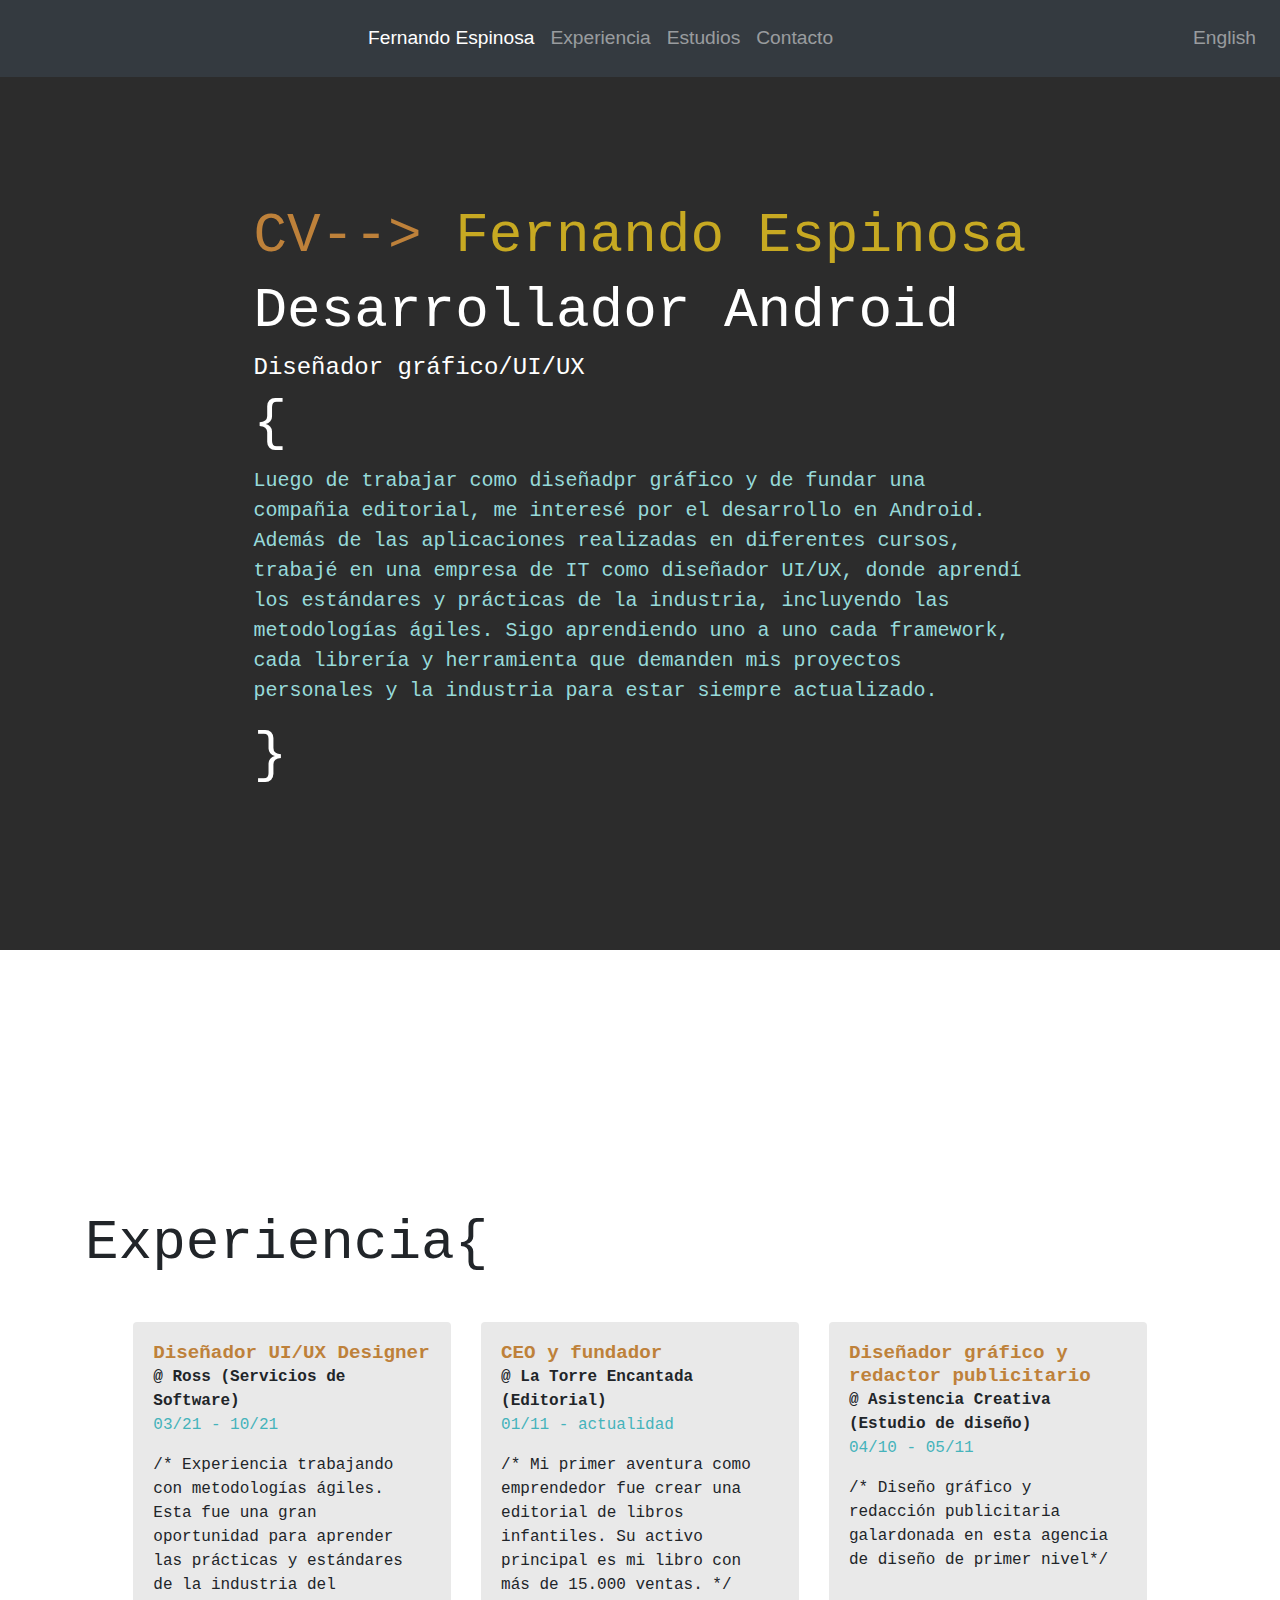
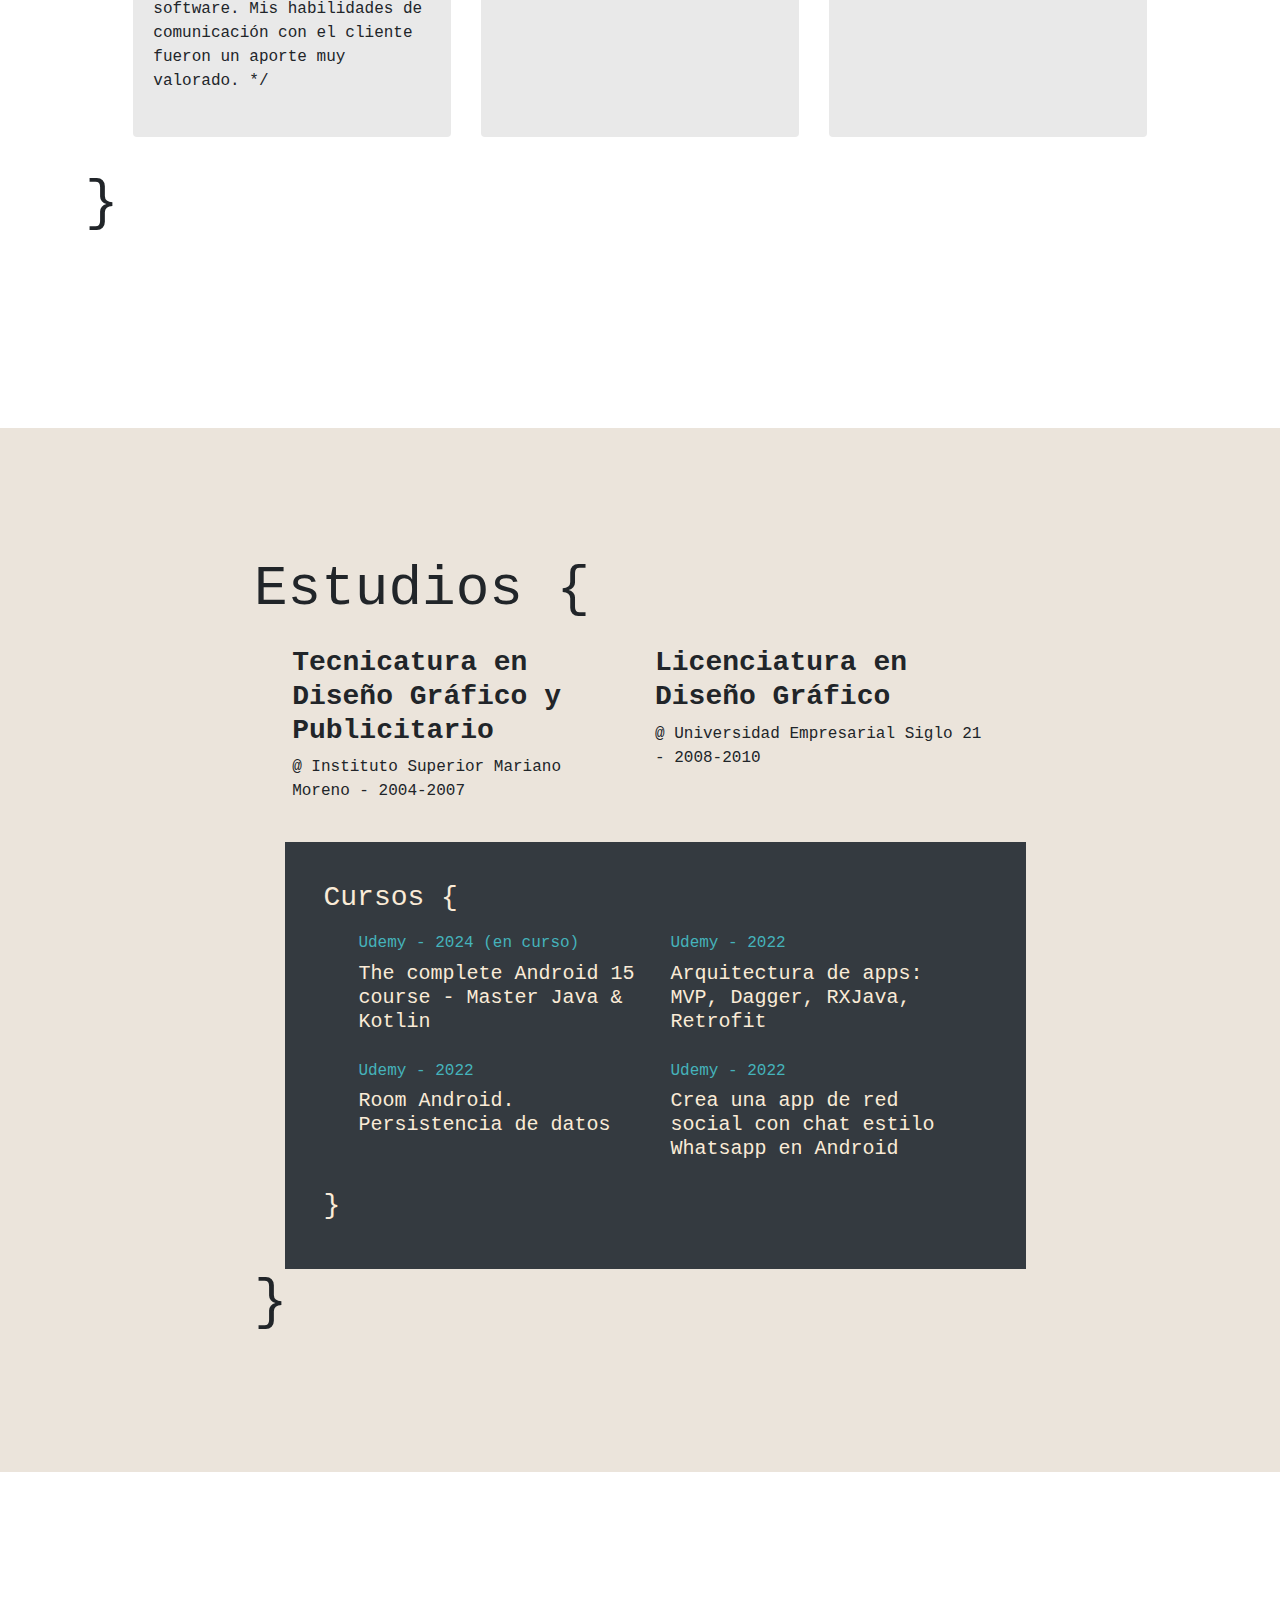
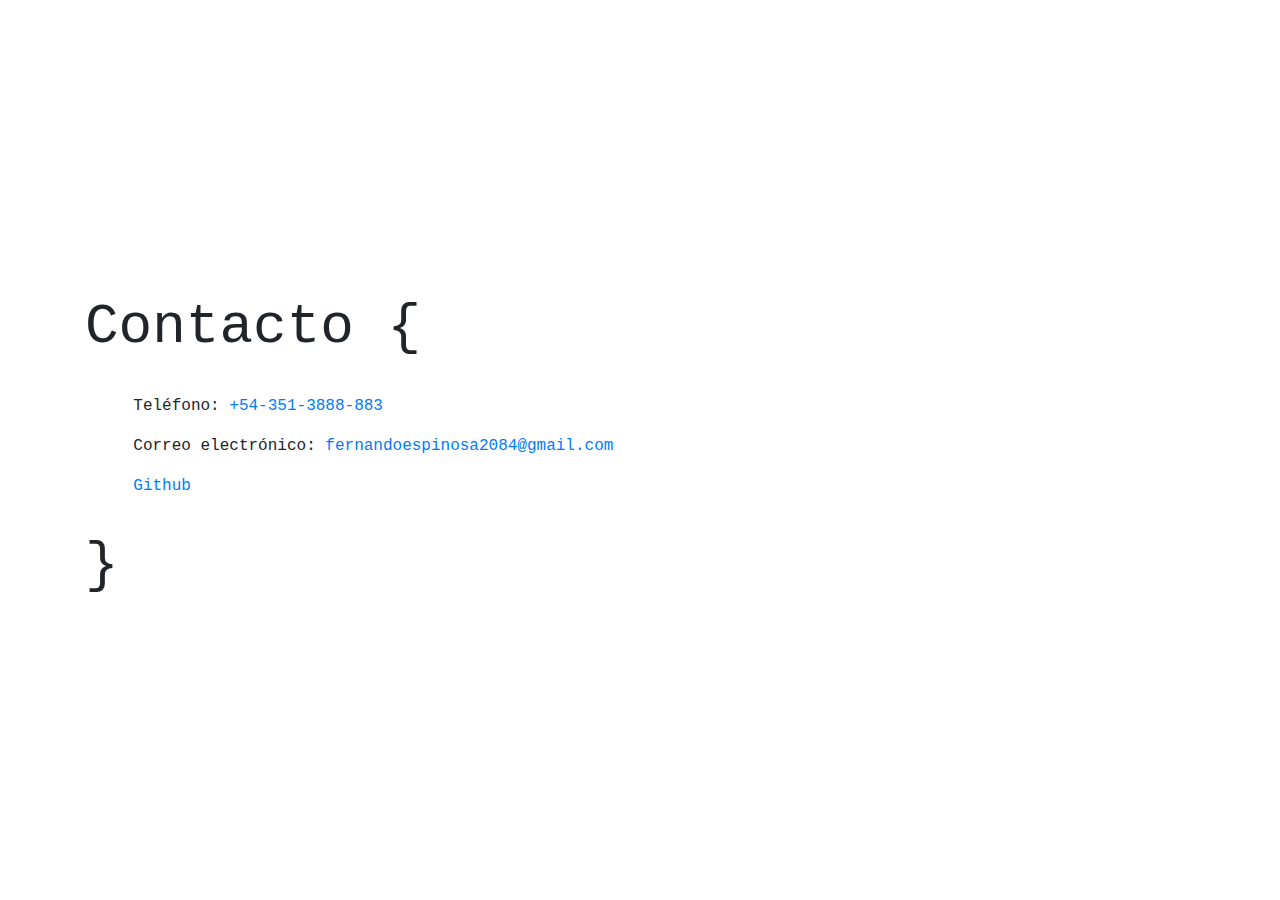
==== index.html @ 3cbf8699 "Update index.html" ====
<!DOCTYPE html>
<html>
<head>
	<title>Mi Currículum</title>
	<meta charset="utf-8">
	<meta name="viewport" content="width=device-width, initial-scale=1">
	<link rel="stylesheet" type="text/css" href="https://stackpath.bootstrapcdn.com/bootstrap/4.5.2/css/bootstrap.min.css">
	<link rel="stylesheet" type="text/css" href="style.css">
</head>
<body>
	<header>
		<nav class="navbar navbar-expand-lg navbar-dark bg-dark fixed-top">
			<button class="navbar-toggler" type="button" data-toggle="collapse" data-target="#navbarNav" aria-controls="navbarNav" aria-expanded="false" aria-label="Toggle navigation">
				<span class="navbar-toggler-icon"></span>
			</button>
			<div class="collapse navbar-collapse" id="navbarNav">
				<ul class="navbar-nav">
					<li class="nav-item active">
						<a class="nav-link" href="#home">Fernando Espinosa</a>
					</li>
					<li class="nav-item">
						<a class="nav-link" href="#experiencia">Experiencia</a>
					</li>
					<li class="nav-item">
						<a class="nav-link" href="#estudios">Estudios</a>
					</li>
					<li class="nav-item">
						<a class="nav-link" href="#contacto">Contacto</a>
					</li>
				</ul>

								<ul class="navbar-nav ml-auto">
                    <li class="nav-item">
                        <a class="nav-link" href="index-en.html">English</a>
                    </li>
                </ul>
			</div>
		</nav>
	</header>

		<section id="home" class="section">
		<div id = "home-container" >
			<div id="home-title-container">
				<h1 id="section-title-orange" class="display-4"> CV--> <span id="section-title-yellow">Fernando Espinosa</span></h1>
				<h2 id="section-title-white" class="display-4">Desarrollador Android</h2>
				<h4 id="section-title-white" class="display-5">Diseñador gráfico/UI/UX</h4>
				<h1 id="white-bracket" class="display-4">{</h1>
			</div>

			
			<p class="lead">

				Luego de trabajar como diseñadpr gráfico y de fundar una compañia editorial, me interesé por el desarrollo en
				Android. Además de las aplicaciones realizadas en diferentes cursos, trabajé en una empresa de IT como diseñador
				UI/UX, donde aprendí los estándares y prácticas de la industria, incluyendo las metodologías ágiles. 
				Sigo aprendiendo uno a uno cada framework, cada librería y herramienta que demanden mis proyectos personales y la industria para estar siempre actualizado.

			</p>
			
			<h2 id="white-bracket" class="display-4">}</h2>
		
		</div>
		
	</section>

	<section id="experiencia" class="section">
		<div id="experiencia-container" class="container">
			<h1 class="display-4">Experiencia{</h1>
			<div id="all-cards-container" class="row">

				<div class="col-md-4">
					<div class="card mb-4">
						<div class="card-body">
							<h5 class="card-title">Diseñador UI/UX Designer</h5>
							<p class="company-name">@ Ross (Servicios de Software)</p>
							<p class="date">03/21 - 10/21</p>
							<p class="card-text">   
								/* Experiencia trabajando con metodologías ágiles. Esta fue una gran oportunidad para aprender 
								las prácticas y estándares de la industria del software. Mis habilidades de comunicación con 
								el cliente fueron un aporte muy valorado. */ 
							</p>
                        </div>
					</div>
				</div>

				<div class="col-md-4">
					<div class="card mb-4">
						<div class="card-body">
							<h5 class="card-title">CEO y fundador</h5>
							<p class="company-name">@ La Torre Encantada (Editorial)</p>
							<p class="date">01/11 - actualidad</p>
							<p class="card-text">   
								/* Mi primer aventura como emprendedor fue crear una 
								editorial de libros infantiles. Su activo principal 
								es mi libro con más de 15.000 ventas. */</p>
						</div>
					</div>
				</div>

				<div class="col-md-4">
					<div class="card mb-4">
						<div class="card-body">
							<h5 class="card-title">Diseñador gráfico y redactor publicitario</h5>
							<p class="company-name">@ Asistencia Creativa (Estudio de diseño)</p>
							<p class="date">04/10 - 05/11</p>
							<p class="card-text"> 
								/* Diseño gráfico y redacción publicitaria galardonada 
								en esta agencia de diseño de primer nivel*/</p>
						</p>
						</div>
					</div>
				</div>

			</div>
			<h1 class="display-4">}</h1>
		</div>
	</section>

	<section id="estudios" class="section">
		<div id="estudios-container" class="container">
			<h2 class="display-4">Estudios {</h2>
			
			<div id="carreras-container" class="row">

				<div class="col-md-6">
					<h3 class="carrera">Tecnicatura en Diseño Gráfico y Publicitario</h3>
					<p>@ Instituto Superior Mariano Moreno - 2004-2007</p>
				</div>
			
				<div class="col-md-6">
					<h3 class="carrera">Licenciatura en Diseño Gráfico</h3>
					<p>@ Universidad Empresarial Siglo 21 - 2008-2010</p>			
				</div>

			</div>



			<div id="cursos-container">
				<h3>Cursos {</h3>
				
				<div class="row">

					<div class="col-md-6">
						<h6 class="course-date">Udemy - 2024 (en curso)</h6>
						<h5 id="course-name">The complete Android 15 course - Master Java & Kotlin</h5>
					</div>
					
					<div class="col-md-6">
						<h6 class="course-date">Udemy - 2022</h6>
						<h5 id="course-name">Arquitectura de apps: MVP, Dagger, RXJava, Retrofit</h5>
					</div>
					
					<div class="col-md-6">
						<h6 class="course-date">Udemy - 2022</h6>
						<h5 id="course-name">Room Android. Persistencia de datos</h5>
					</div>
					
					<div class="col-md-6">
						<h6 class="course-date">Udemy - 2022</h6>
						<h5> Crea una app de red social con chat estilo Whatsapp en Android</h5>
					</div>
	
				</div>
				
				<h3>}</h3>

			</div>
			
			<h2 class="display-4">}</h2>
		
		</div>
	</section>

	<section id="contacto" class="section">
		<div id="estudio-container" class="container">
			<h2 class="display-4">Contacto {</h2>
			<div class="row">
				<div class="col-md-6">
					<p>Teléfono: <a href="tel:+543513888883">+54-351-3888-883</a> </p>
					<p>Correo electrónico: <a href="fernandoespinosa2084@gmail.com">fernandoespinosa2084@gmail.com</a> </p>
					<a href="https://github.com/FerEspinosa">Github</a><br>
				</div>
			</div>
			<h2 class="display-4">}</h2>
		</div>
	</section>


	<script src="https://fonts.googleapis.com/css2?family=Source+Code+Pro:wght@900&display=swap"></script>
	<script src="https://code.jquery.com/jquery-3.5.1.slim.min.js"></script>
	<script src="https://cdn.jsdelivr.net/npm/popper.js@1.16.0/dist/umd/popper.min.js"></script>
	<script src="https://stackpath.bootstrapcdn.com/bootstrap/4.5.2/js/bootstrap.min.js"></script>
	<script src="script.js"></script>

</body>
</html>
---- style.css ----
.section {
	position: relative;
	height: fit-content;
	min-height: 100vh;
	margin-top: 10%;
	display: flex;
	align-items: center;
	justify-content: center;
	flex-direction: column;
	overflow: hidden;
	font-family: 'Source Code Pro', monospace;
  }

#home-title-container {
	display: flex;
	flex-direction: column;
}


#section-title-orange{
	color: #be813a;
}

#section-title-yellow {
	color: #c7a922;
}

#section-title-white {
	color: #fff;
	
}

.white-bracket {
	color: #ffffff;
}

#white-bracket {
	color: #ffffff;
}

.black-brackets {
	color: #343a40;
}
  
#home {
	background:  rgb(44, 44, 44);
	margin-top: 50px;
	height: 90vp;
    padding-left: 5px;
    padding-right: 5px;
    padding-top: 20px;
    padding-bottom: 20px;
}

#home-container {
	padding-left: 5%;
	padding-right: 5%;
	max-width: 900px;
	color: #97dada;
	font-family: 'Source Code Pro', monospace;
}

.company-name {
margin: 0px;
font-weight: bold;
}

#estudios {
	background:  rgb(235, 228, 219);
	margin-top: 50px;
	height: 90vp;
}

#estudios-container {
	padding-left: 5%;
	padding-right: 5%;
	margin-top: 10%;
	margin-bottom: 10%;
	max-width: 900px;
	font-family: 'Source Code Pro', monospace;
}

#experiencia-container {
	height:fit-content;
}
  
.navbar {
	background-color: #343a40;
}
  
.navbar-brand {
	font-size: 1.5rem;
}
  
.navbar-nav {
	margin-left: auto;
	align-items: center;
	align-content: center;
}
  
.nav-link {
	font-size: 1.2rem;
	padding: 1rem;
}
 
#all-cards-container {
	min-height: fit-content;
	margin-top: 4%;	 
}

#cursos-container{
	background-color: #343a40;
	margin-right: 0px;
	margin-left: 4%;
	padding: 5%;
	color:antiquewhite;
}

#course-name {
	margin-bottom: 10%;
}

.course-date {
	color:#45b3bb;
}

.carrera {
	font-weight: 800;
}

.row{
	margin: 3%;
}

.card {
	background-color: #e9e9e9;
	border-style: none;
	min-height:100%;
}

.card-body{
	min-height: 350px;
}

  
.card-title {
	font-size: 1.2rem;
	font-family: 'Source Code Pro', monospace;
	color: #be813a;
	font-weight:900;
	margin-bottom: 0px;
}

.date {
	color: #45b3bb;
	margin-top: 0px;
}
  
@media (max-width: 767px) {
	.navbar-nav {
	  margin: 0;
	}
	.nav-link {
	  padding: 0.5rem;
	}
	.card-title {
	  font-size: 1rem;
	}

	.card-body{
		min-height: 0px;
	}

    .display-4{
        font-size:35px;
    }
    .display-5{
        font-size:large;
    }
}
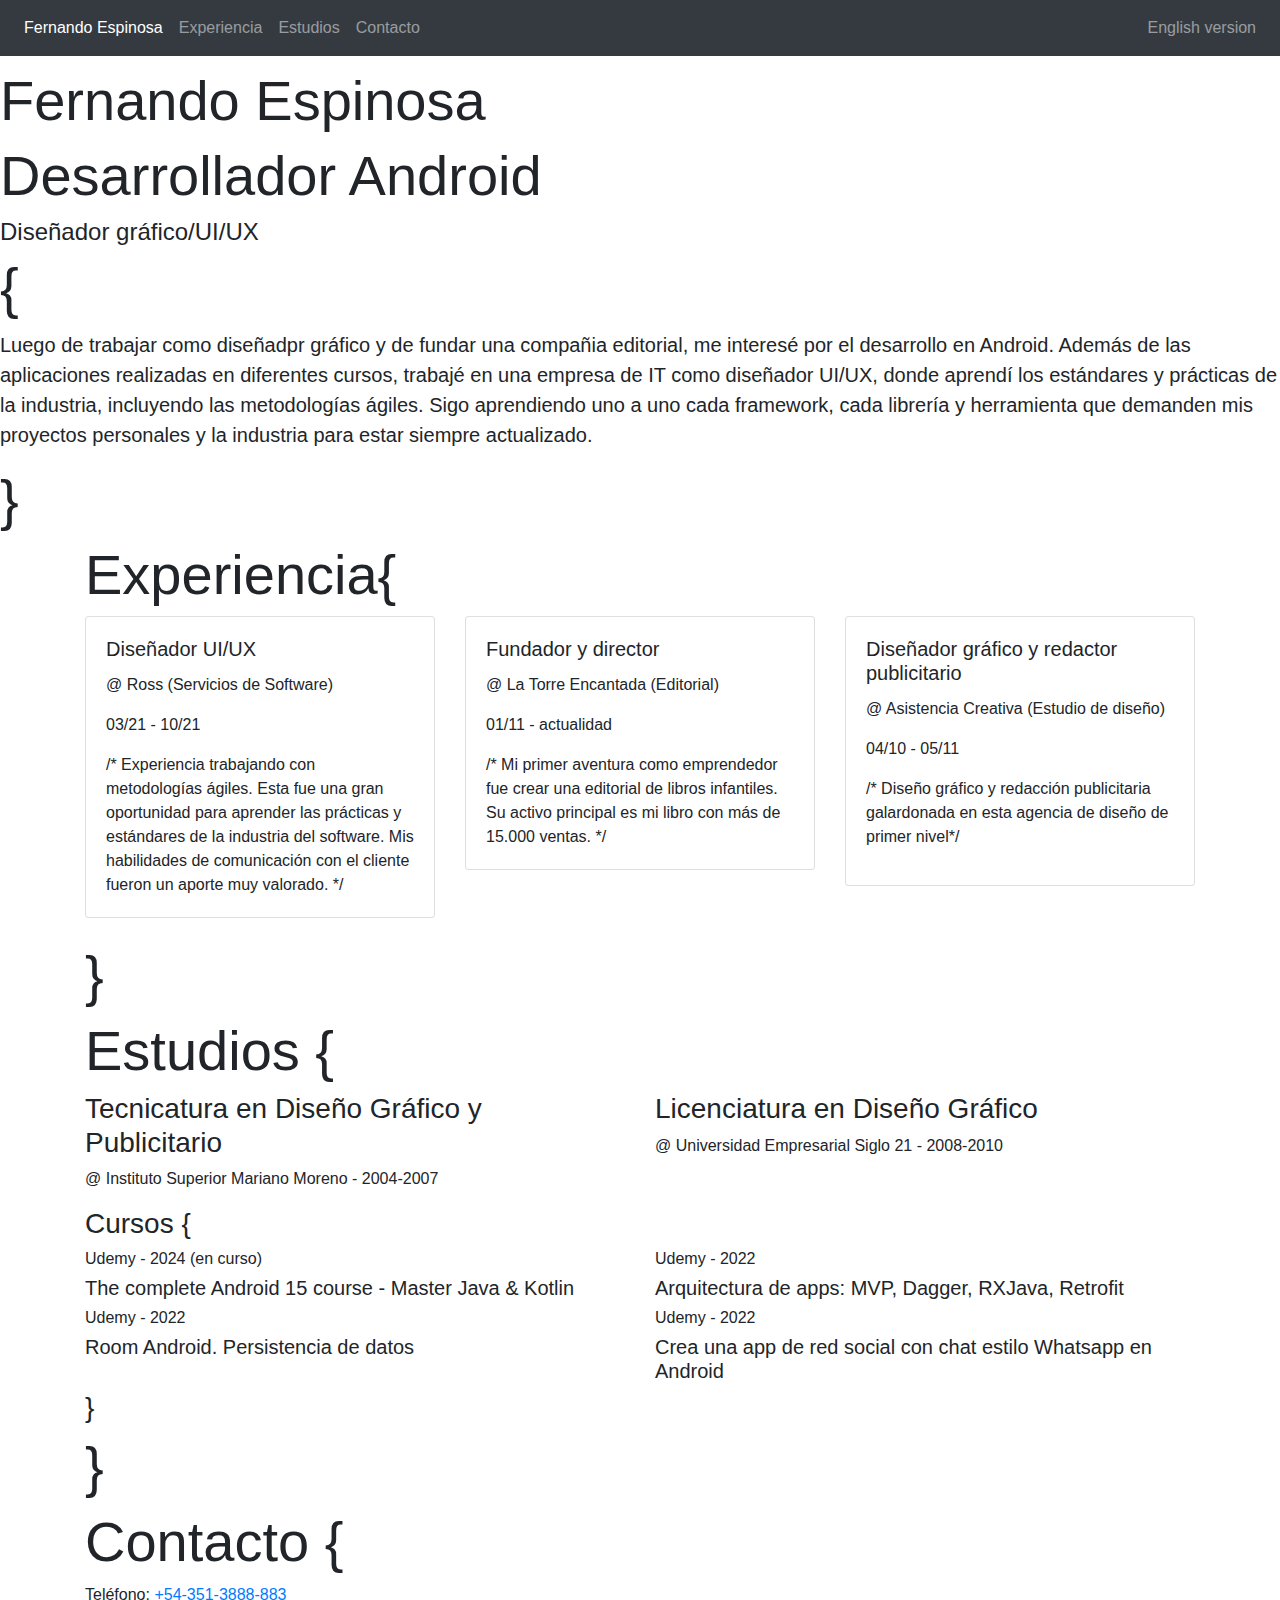
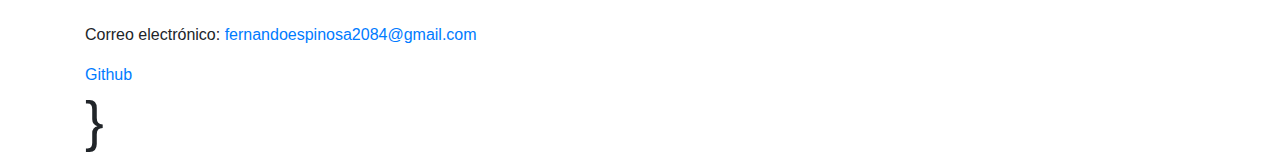
==== commit 95b58ca1: "Update index.html" ====
--- a/index.html
+++ b/index.html
@@ -5,7 +5,7 @@
 	<meta charset="utf-8">
 	<meta name="viewport" content="width=device-width, initial-scale=1">
 	<link rel="stylesheet" type="text/css" href="https://stackpath.bootstrapcdn.com/bootstrap/4.5.2/css/bootstrap.min.css">
-	<link rel="stylesheet" type="text/css" href="style.css">
+	<link rel="stylesheet" type="text/css" href="estilos.css">
 </head>
 <body>
 	<header>
@@ -29,19 +29,20 @@
 					</li>
 				</ul>
 
-								<ul class="navbar-nav ml-auto">
+				<ul class="navbar-nav ml-auto">
                     <li class="nav-item">
-                        <a class="nav-link" href="index-en.html">English</a>
+                        <a class="nav-link" href="index-en.html">English version</a>
                     </li>
                 </ul>
+				
 			</div>
 		</nav>
 	</header>
 
-		<section id="home" class="section">
+	<section id="home" class="section">
 		<div id = "home-container" >
 			<div id="home-title-container">
-				<h1 id="section-title-orange" class="display-4"> CV--> <span id="section-title-yellow">Fernando Espinosa</span></h1>
+				<h1 id="section-title-orange" class="display-4"> CV--> <br><span id="section-title-yellow">Fernando Espinosa</span></h1>
 				<h2 id="section-title-white" class="display-4">Desarrollador Android</h2>
 				<h4 id="section-title-white" class="display-5">Diseñador gráfico/UI/UX</h4>
 				<h1 id="white-bracket" class="display-4">{</h1>
@@ -71,7 +72,7 @@
 				<div class="col-md-4">
 					<div class="card mb-4">
 						<div class="card-body">
-							<h5 class="card-title">Diseñador UI/UX Designer</h5>
+							<h5 class="card-title">Diseñador UI/UX</h5>
 							<p class="company-name">@ Ross (Servicios de Software)</p>
 							<p class="date">03/21 - 10/21</p>
 							<p class="card-text">   
@@ -86,7 +87,7 @@
 				<div class="col-md-4">
 					<div class="card mb-4">
 						<div class="card-body">
-							<h5 class="card-title">CEO y fundador</h5>
+							<h5 class="card-title">Fundador y director</h5>
 							<p class="company-name">@ La Torre Encantada (Editorial)</p>
 							<p class="date">01/11 - actualidad</p>
 							<p class="card-text">   
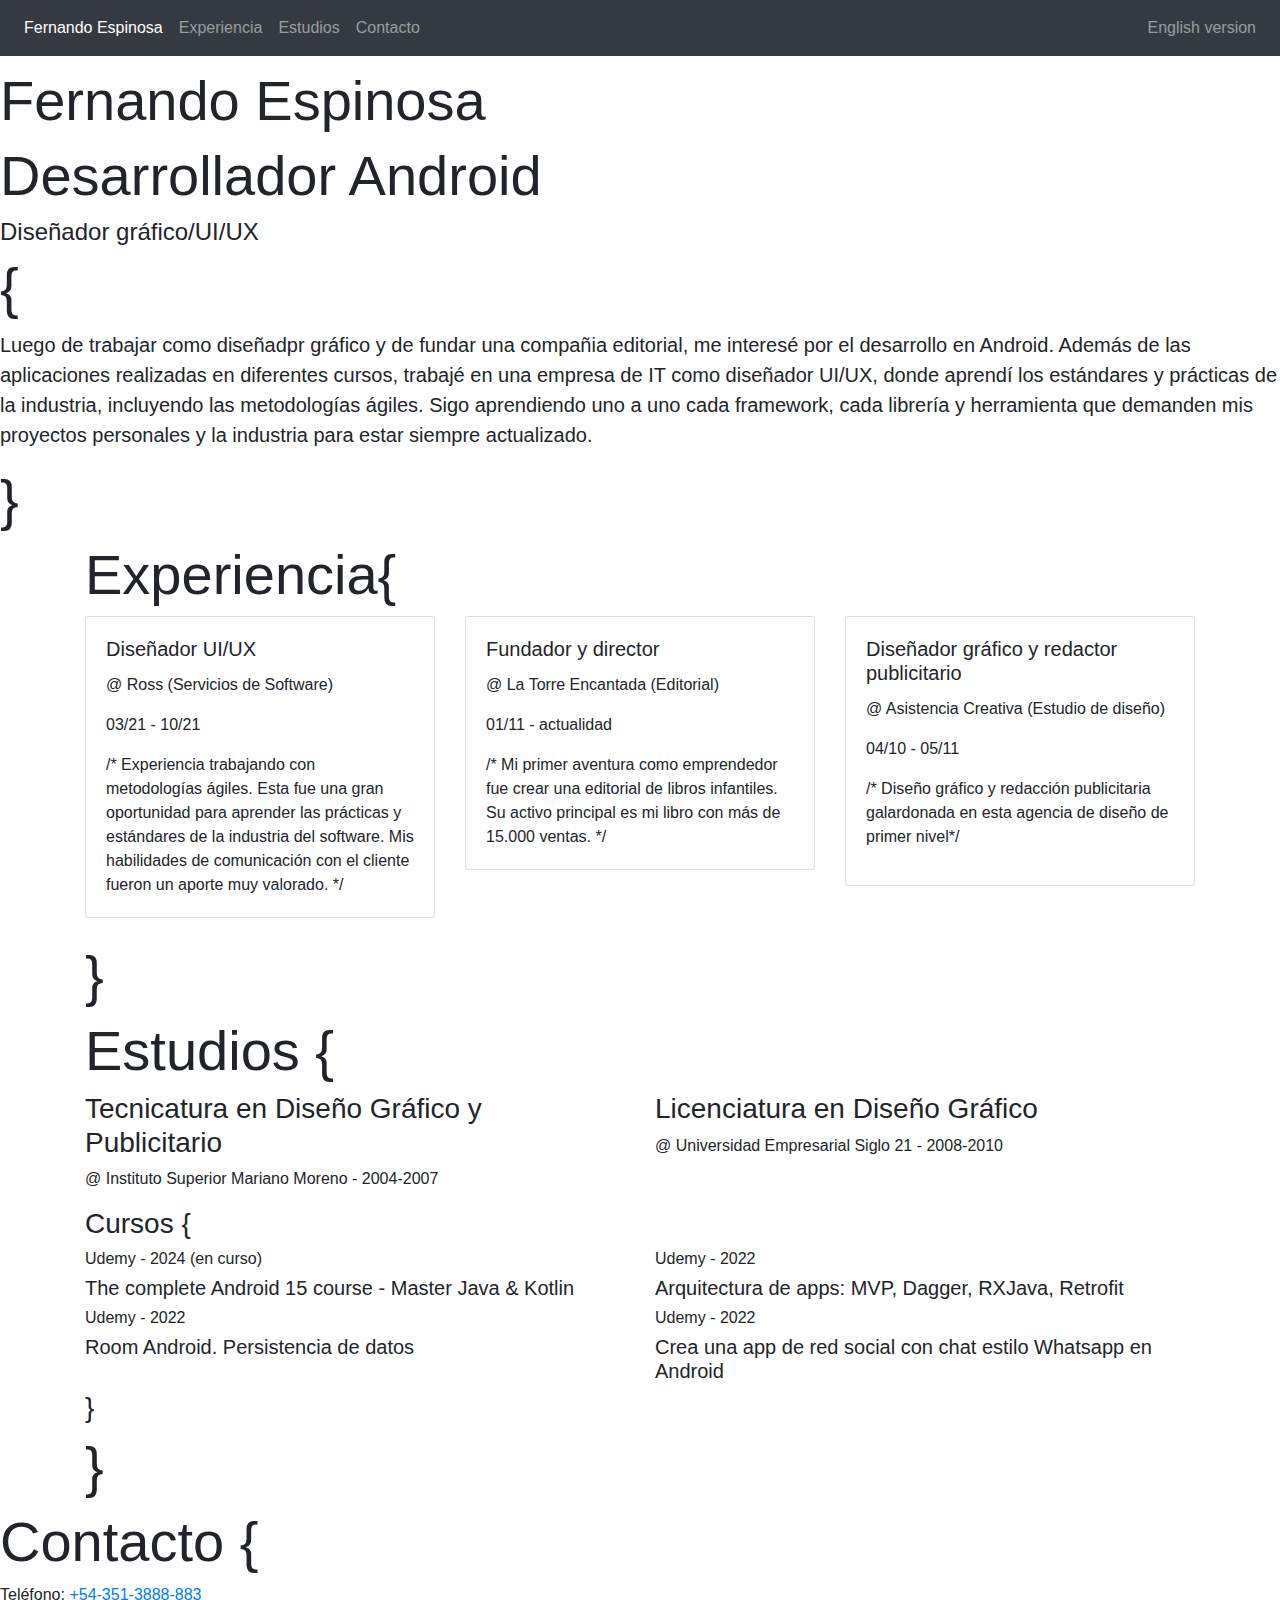
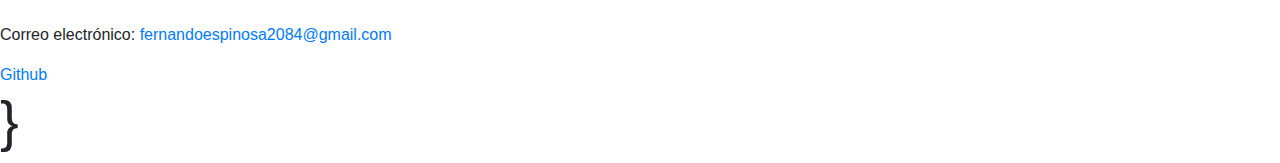
==== commit 5046d70c: "Update index.html" ====
--- a/index.html
+++ b/index.html
@@ -174,7 +174,7 @@
 	</section>
 
 	<section id="contacto" class="section">
-		<div id="estudio-container" class="container">
+		<div id="contacto-container">
 			<h2 class="display-4">Contacto {</h2>
 			<div class="row">
 				<div class="col-md-6">
@@ -188,7 +188,7 @@
 	</section>
 
 
-	<script src="https://fonts.googleapis.com/css2?family=Source+Code+Pro:wght@900&display=swap"></script>
+	<link src="https://fonts.googleapis.com/css2?family=Source+Code+Pro:wght@900&display=swap"></link>
 	<script src="https://code.jquery.com/jquery-3.5.1.slim.min.js"></script>
 	<script src="https://cdn.jsdelivr.net/npm/popper.js@1.16.0/dist/umd/popper.min.js"></script>
 	<script src="https://stackpath.bootstrapcdn.com/bootstrap/4.5.2/js/bootstrap.min.js"></script>
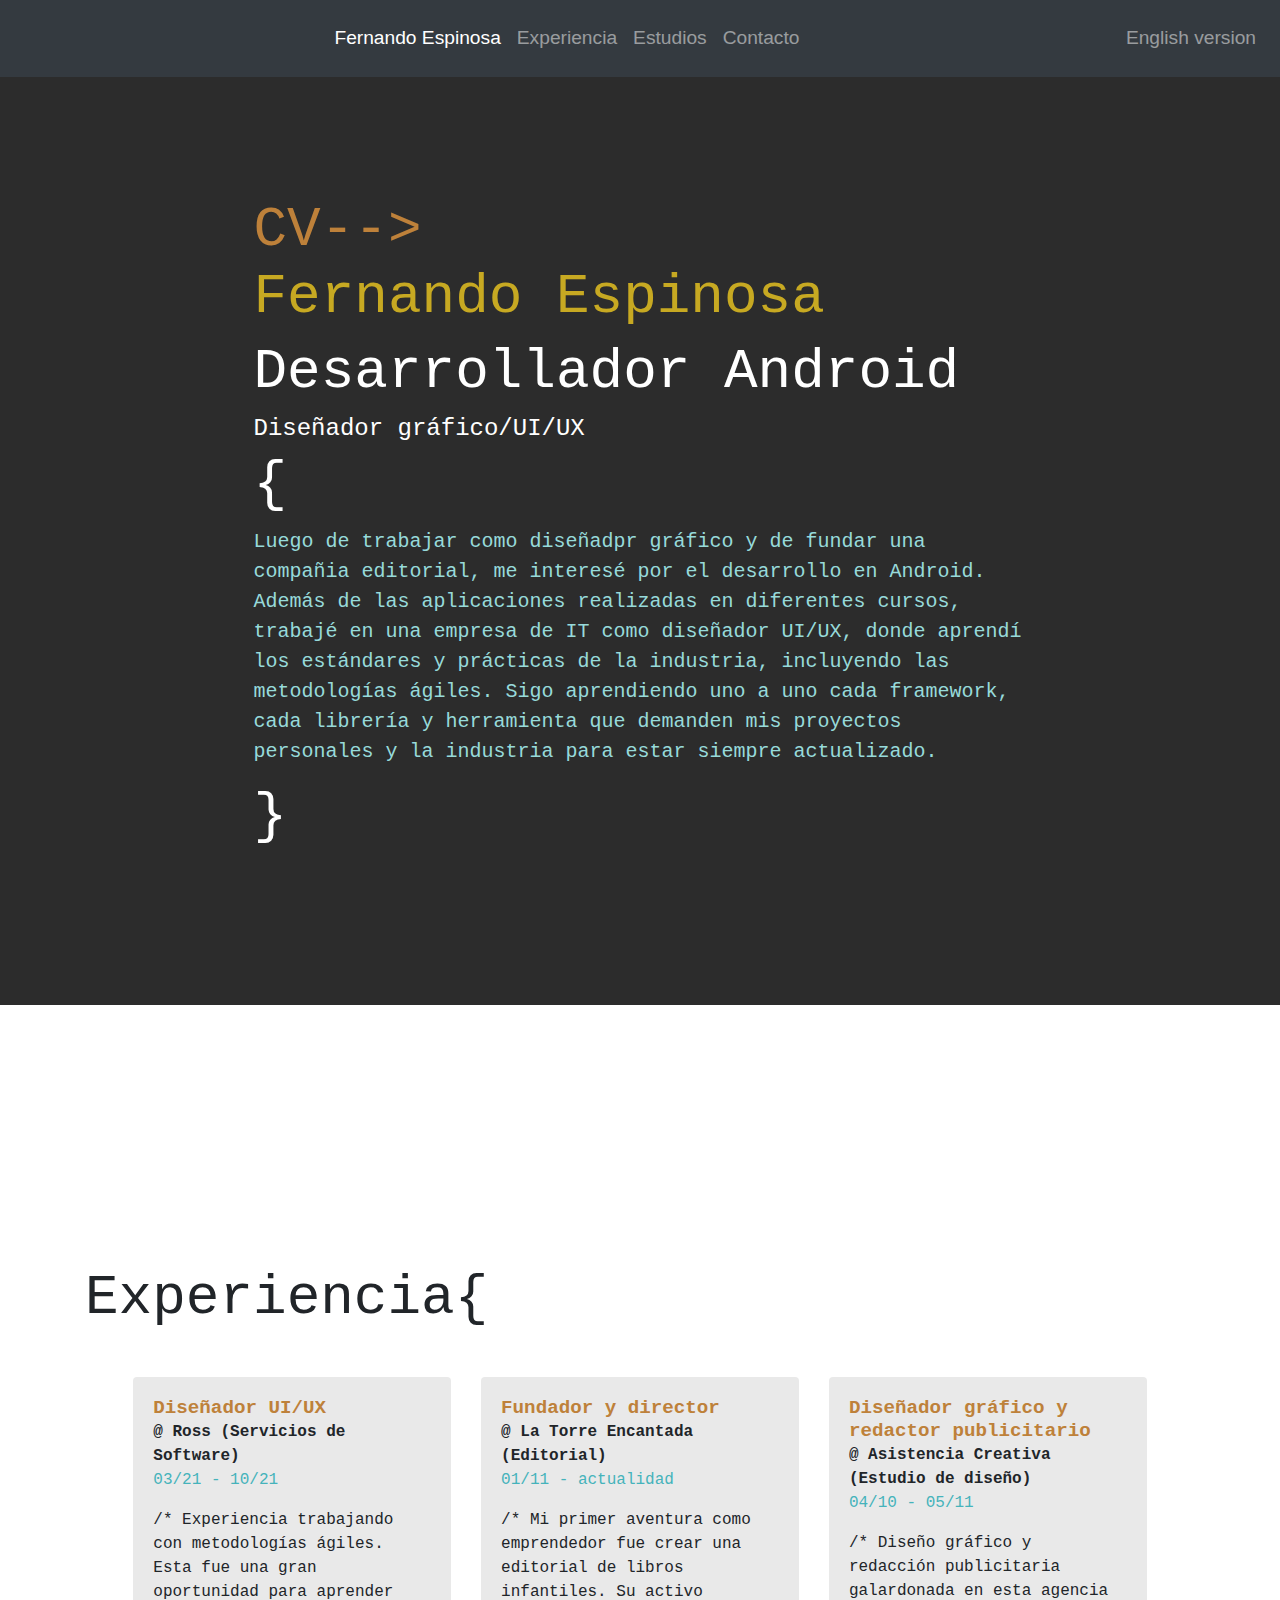
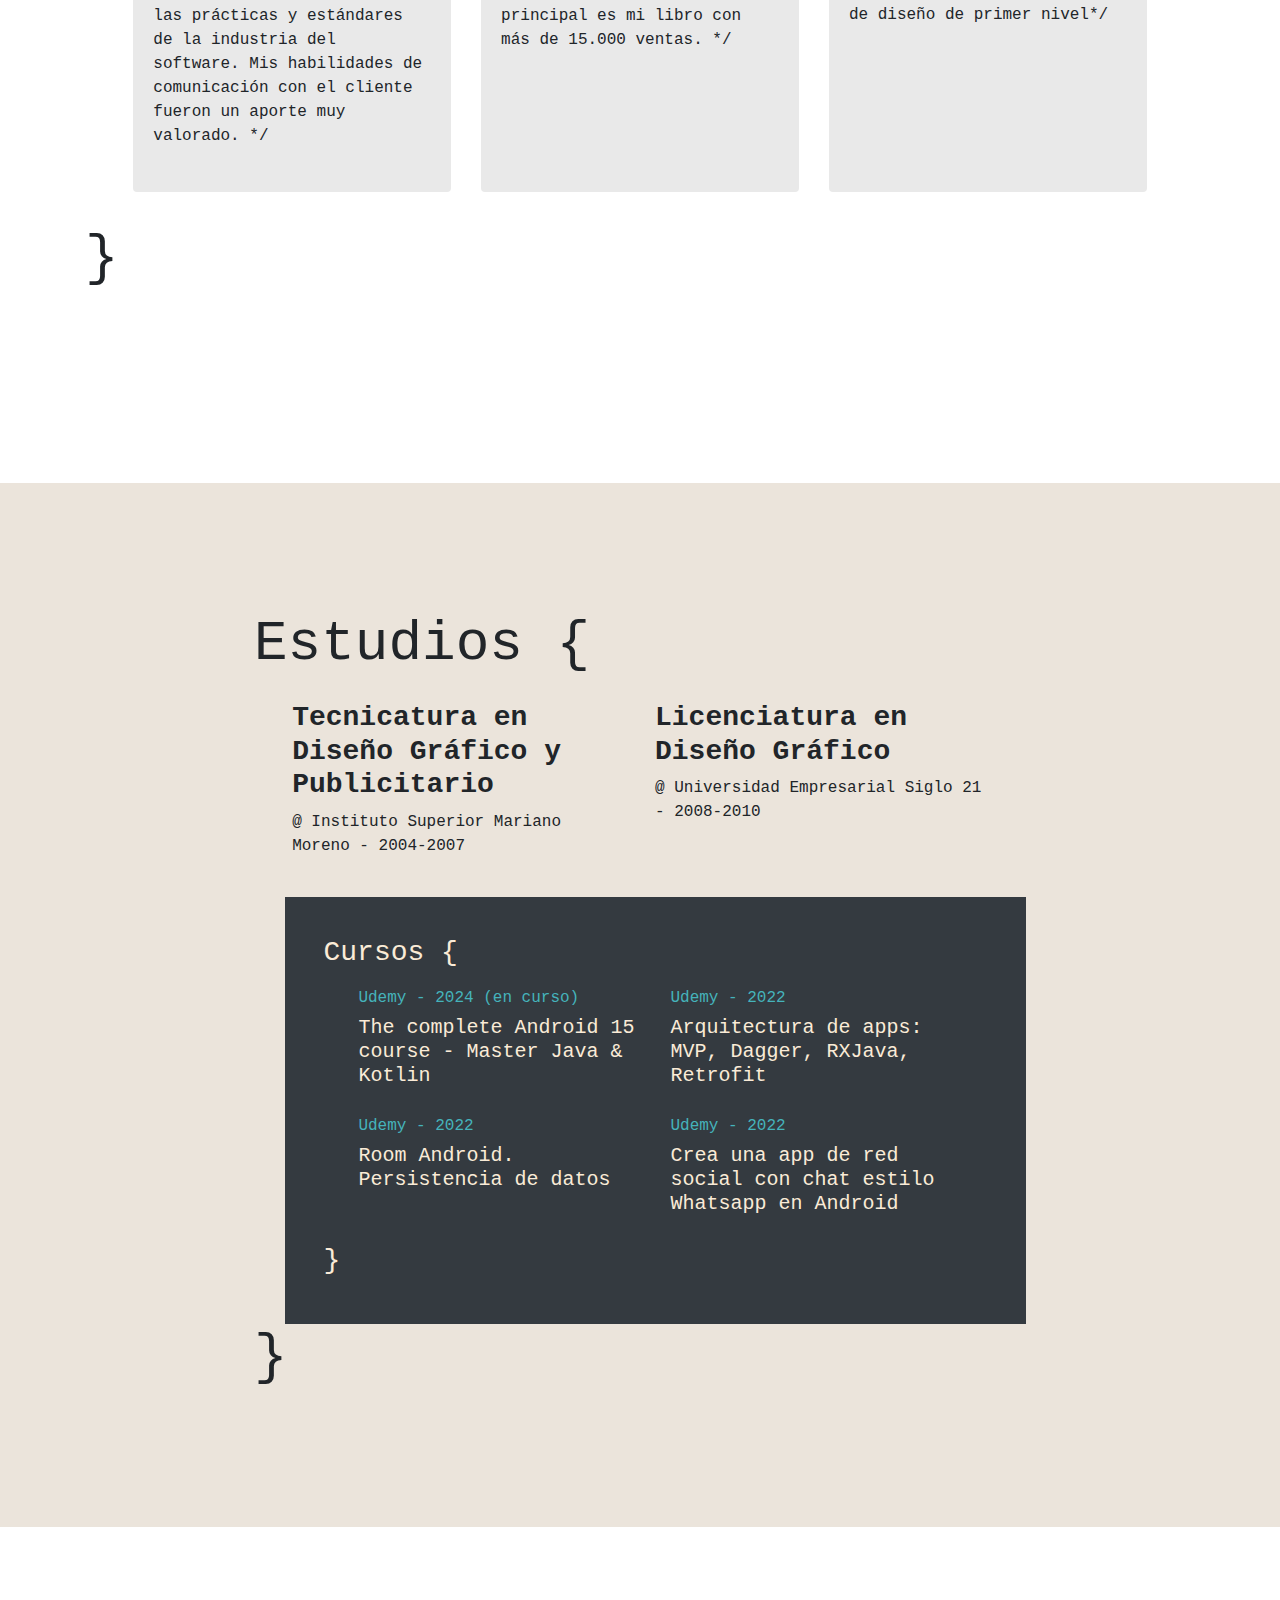
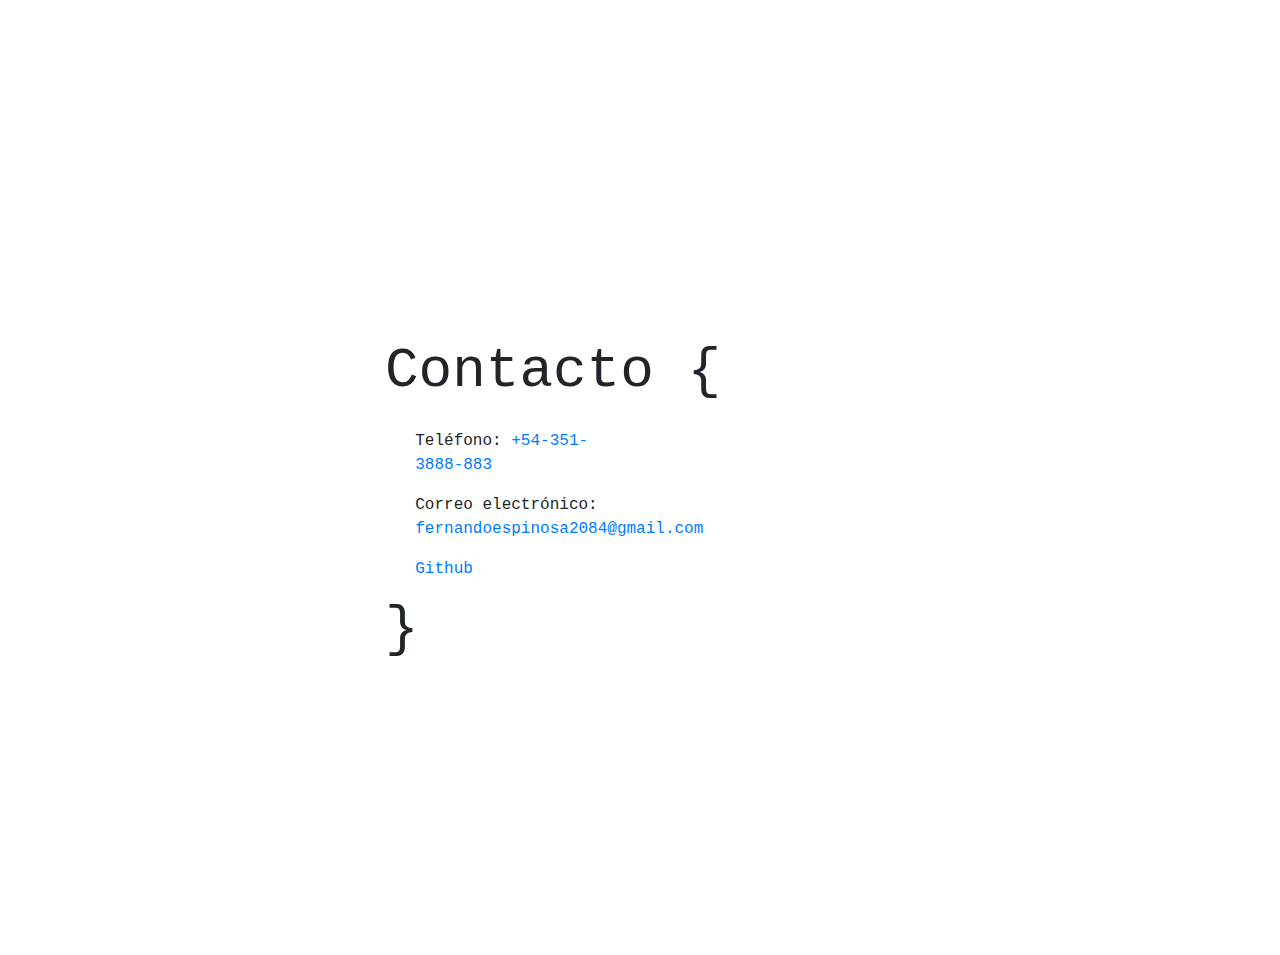
==== commit d6f219b4: "Update index.html" ====
--- a/index.html
+++ b/index.html
@@ -5,7 +5,7 @@
 	<meta charset="utf-8">
 	<meta name="viewport" content="width=device-width, initial-scale=1">
 	<link rel="stylesheet" type="text/css" href="https://stackpath.bootstrapcdn.com/bootstrap/4.5.2/css/bootstrap.min.css">
-	<link rel="stylesheet" type="text/css" href="estilos.css">
+	<link rel="stylesheet" type="text/css" href="style.css">
 </head>
 <body>
 	<header>
--- a/style.css
+++ b/style.css
@@ -0,0 +1,193 @@
+.section {
+	position: relative;
+	height: fit-content;
+	min-height: 100vh;
+	margin-top: 10%;
+	display: flex;
+	align-items: center;
+	justify-content: center;
+	flex-direction: column;
+	overflow: hidden;
+	font-family: 'Source Code Pro', monospace;
+  }
+
+#home-title-container {
+	display: flex;
+	flex-direction: column;
+}
+
+
+#section-title-orange{
+	color: #be813a;
+}
+
+#section-title-yellow {
+	color: #c7a922;
+}
+
+#section-title-white {
+	color: #fff;
+	
+}
+
+.white-bracket {
+	color: #ffffff;
+}
+
+#white-bracket {
+	color: #ffffff;
+}
+
+.black-brackets {
+	color: #343a40;
+}
+  
+#home {
+	background:  rgb(44, 44, 44);
+	margin-top: 50px;
+	height: 90vp;
+    padding-left: 5px;
+    padding-right: 5px;
+    padding-top: 20px;
+    padding-bottom: 20px;
+}
+
+#home-container {
+	padding-left: 5%;
+	padding-right: 5%;
+    margin-top: 10%;
+	margin-bottom: 10%;
+	max-width: 900px;
+	color: #97dada;
+	font-family: 'Source Code Pro', monospace;
+}
+
+#contacto-container {
+	padding-left: 5%;
+	padding-right: 5%;
+    display: flex;
+	flex-direction: column;
+    margin-top: 10%;
+	margin-bottom: 10%;
+	max-width: 900px;
+	font-family: 'Source Code Pro', monospace;
+}
+
+.company-name {
+margin: 0px;
+font-weight: bold;
+}
+
+#estudios {
+	background:  rgb(235, 228, 219);
+	margin-top: 50px;
+	height: 90vp;
+}
+
+#estudios-container {
+	padding-left: 5%;
+	padding-right: 5%;
+	margin-top: 10%;
+	margin-bottom: 10%;
+	max-width: 900px;
+	font-family: 'Source Code Pro', monospace;
+}
+
+#experiencia-container {
+	height:fit-content;
+}
+  
+.navbar {
+	background-color: #343a40;
+}
+  
+.navbar-brand {
+	font-size: 1.5rem;
+}
+  
+.navbar-nav {
+	margin-left: auto;
+	align-items: center;
+	align-content: center;
+}
+  
+.nav-link {
+	font-size: 1.2rem;
+	padding: 1rem;
+}
+ 
+#all-cards-container {
+	min-height: fit-content;
+	margin-top: 4%;	 
+}
+
+#cursos-container{
+	background-color: #343a40;
+	margin-right: 0px;
+	margin-left: 4%;
+	padding: 5%;
+	color:antiquewhite;
+}
+
+#course-name {
+	margin-bottom: 10%;
+}
+
+.course-date {
+	color:#45b3bb;
+}
+
+.carrera {
+	font-weight: 800;
+}
+
+.row{
+	margin: 3%;
+}
+
+.card {
+	background-color: #e9e9e9;
+	border-style: none;
+	min-height:100%;
+}
+
+.card-body{
+	min-height: 350px;
+}
+
+  
+.card-title {
+	font-size: 1.2rem;
+	font-family: 'Source Code Pro', monospace;
+	color: #be813a;
+	font-weight:900;
+	margin-bottom: 0px;
+}
+
+.date {
+	color: #45b3bb;
+	margin-top: 0px;
+}
+  
+@media (max-width: 767px) {
+	.navbar-nav {
+	  margin: 0;
+	}
+	.nav-link {
+	  padding: 0.5rem;
+	}
+	.card-title {
+	  font-size: 1rem;
+	}
+
+	.card-body{
+		min-height: 0px;
+	}
+
+    .display-4{
+        font-size:35px;
+    }
+    .display-5{
+        font-size:large;
+    }
+}
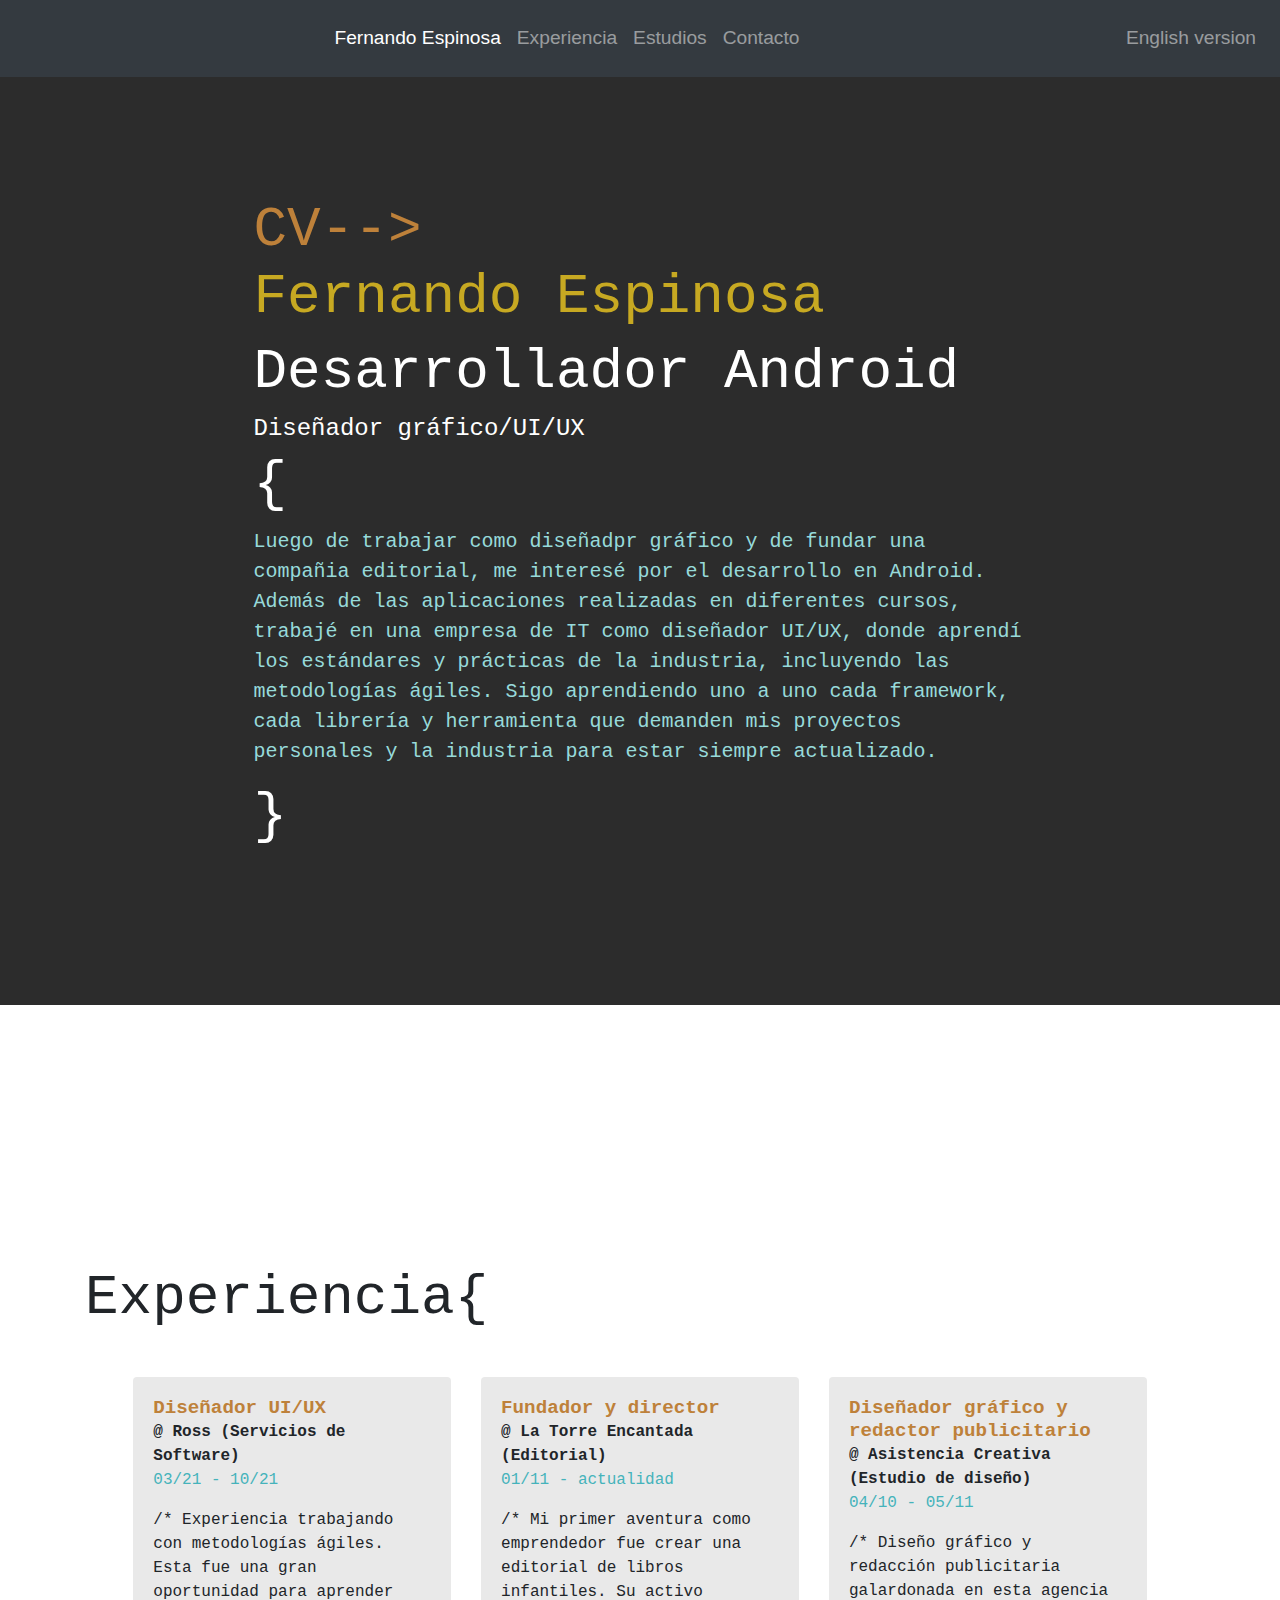
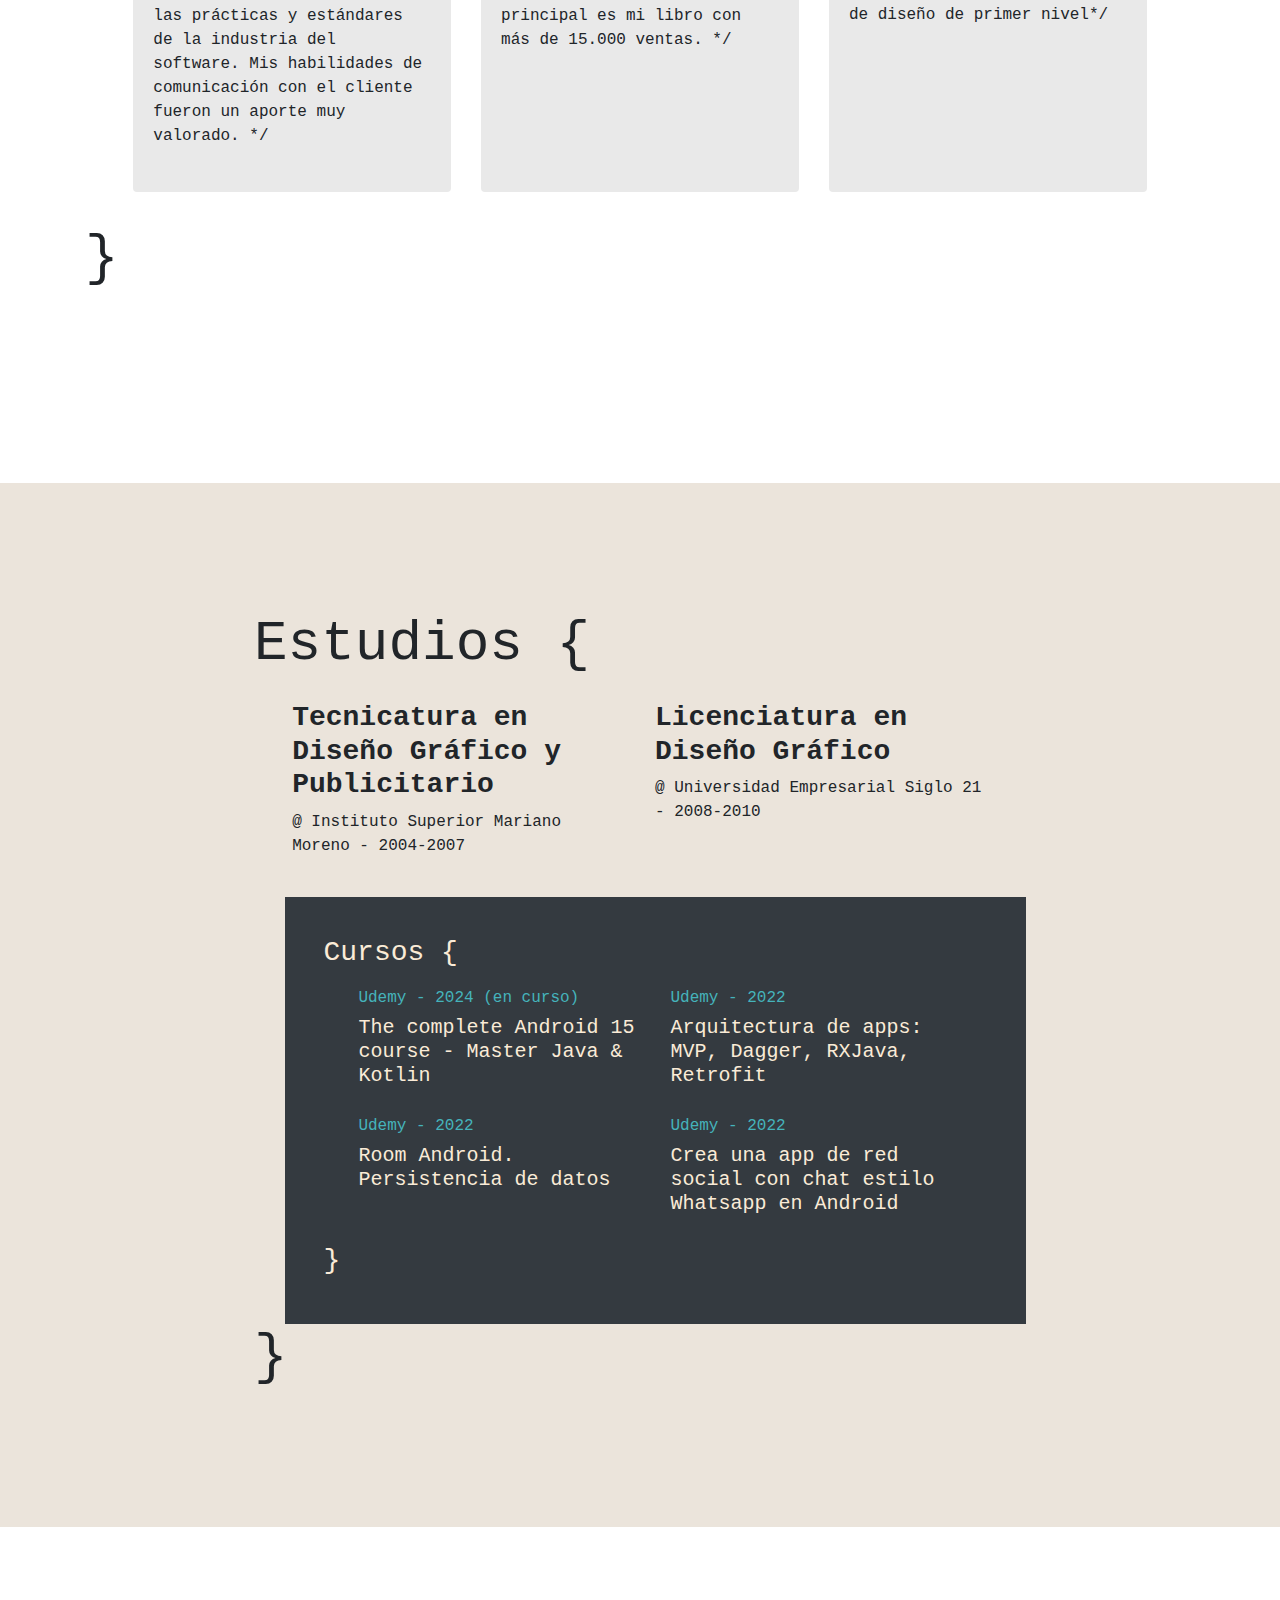
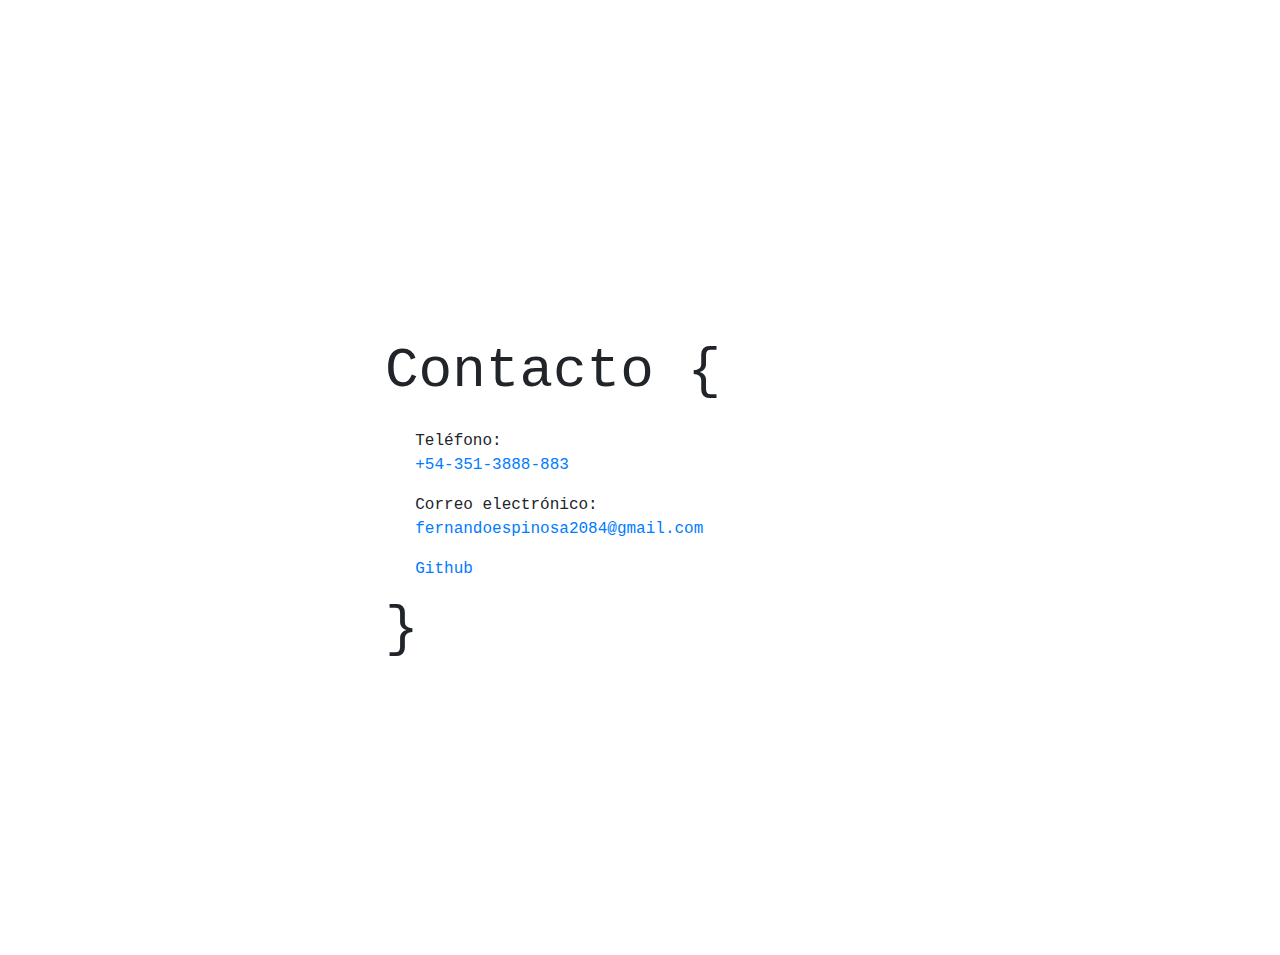
==== commit 90b35608: "Update index.html" ====
--- a/index.html
+++ b/index.html
@@ -178,7 +178,7 @@
 			<h2 class="display-4">Contacto {</h2>
 			<div class="row">
 				<div class="col-md-6">
-					<p>Teléfono: <a href="tel:+543513888883">+54-351-3888-883</a> </p>
+					<p>Teléfono: <br><a href="tel:+543513888883">+54-351-3888-883</a> </p>
 					<p>Correo electrónico: <a href="fernandoespinosa2084@gmail.com">fernandoespinosa2084@gmail.com</a> </p>
 					<a href="https://github.com/FerEspinosa">Github</a><br>
 				</div>
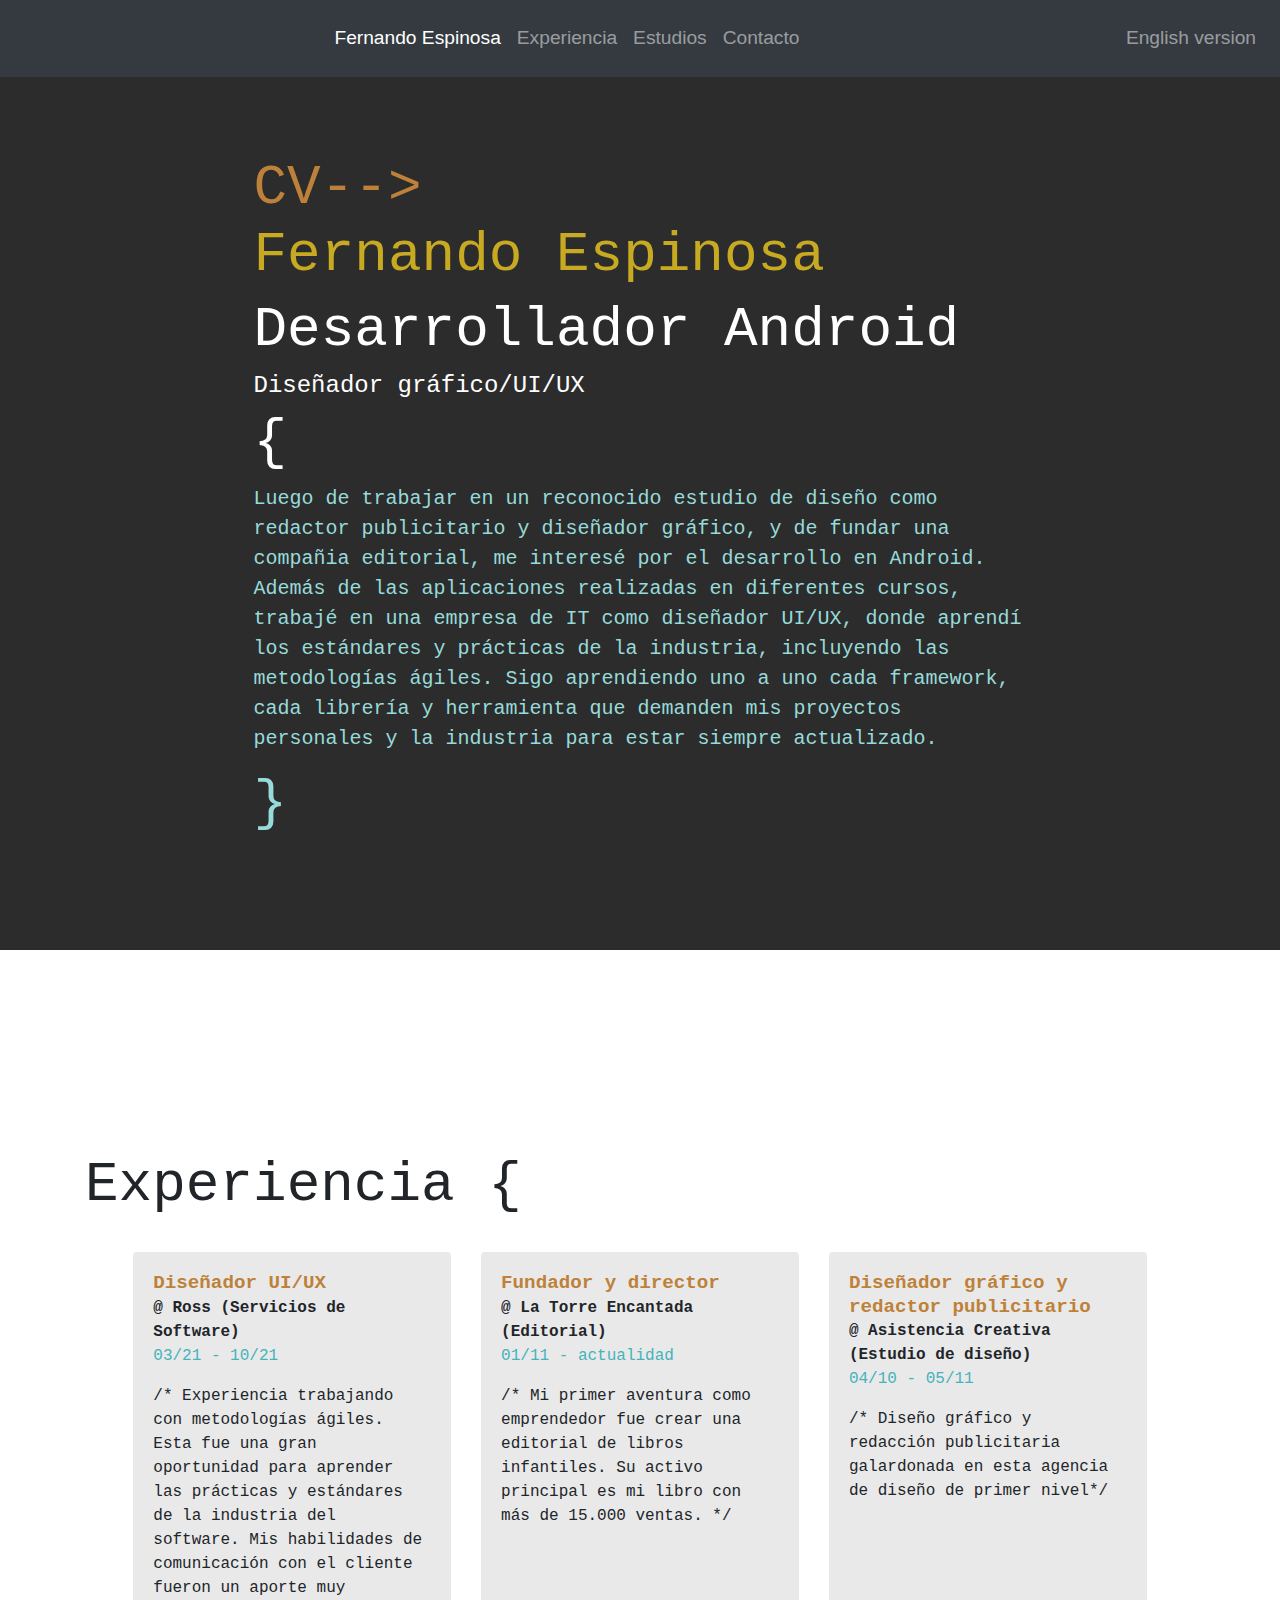
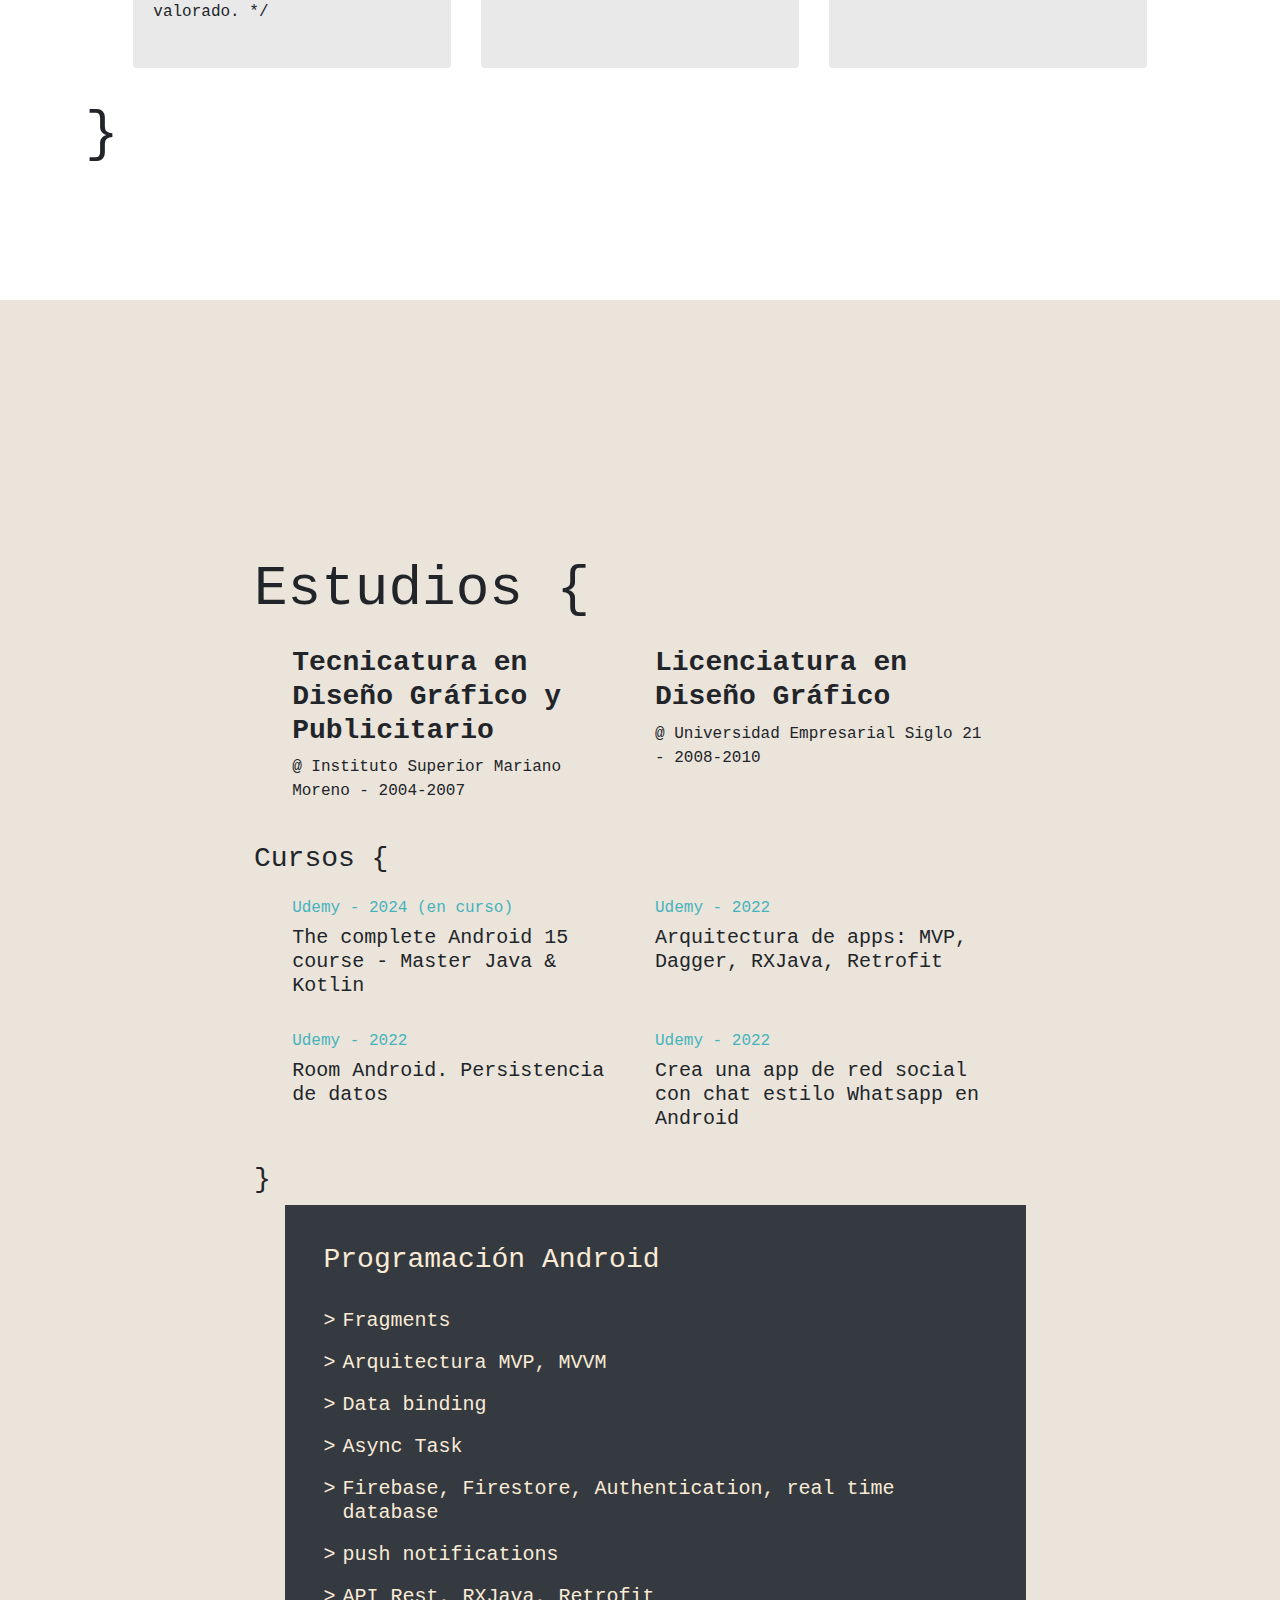
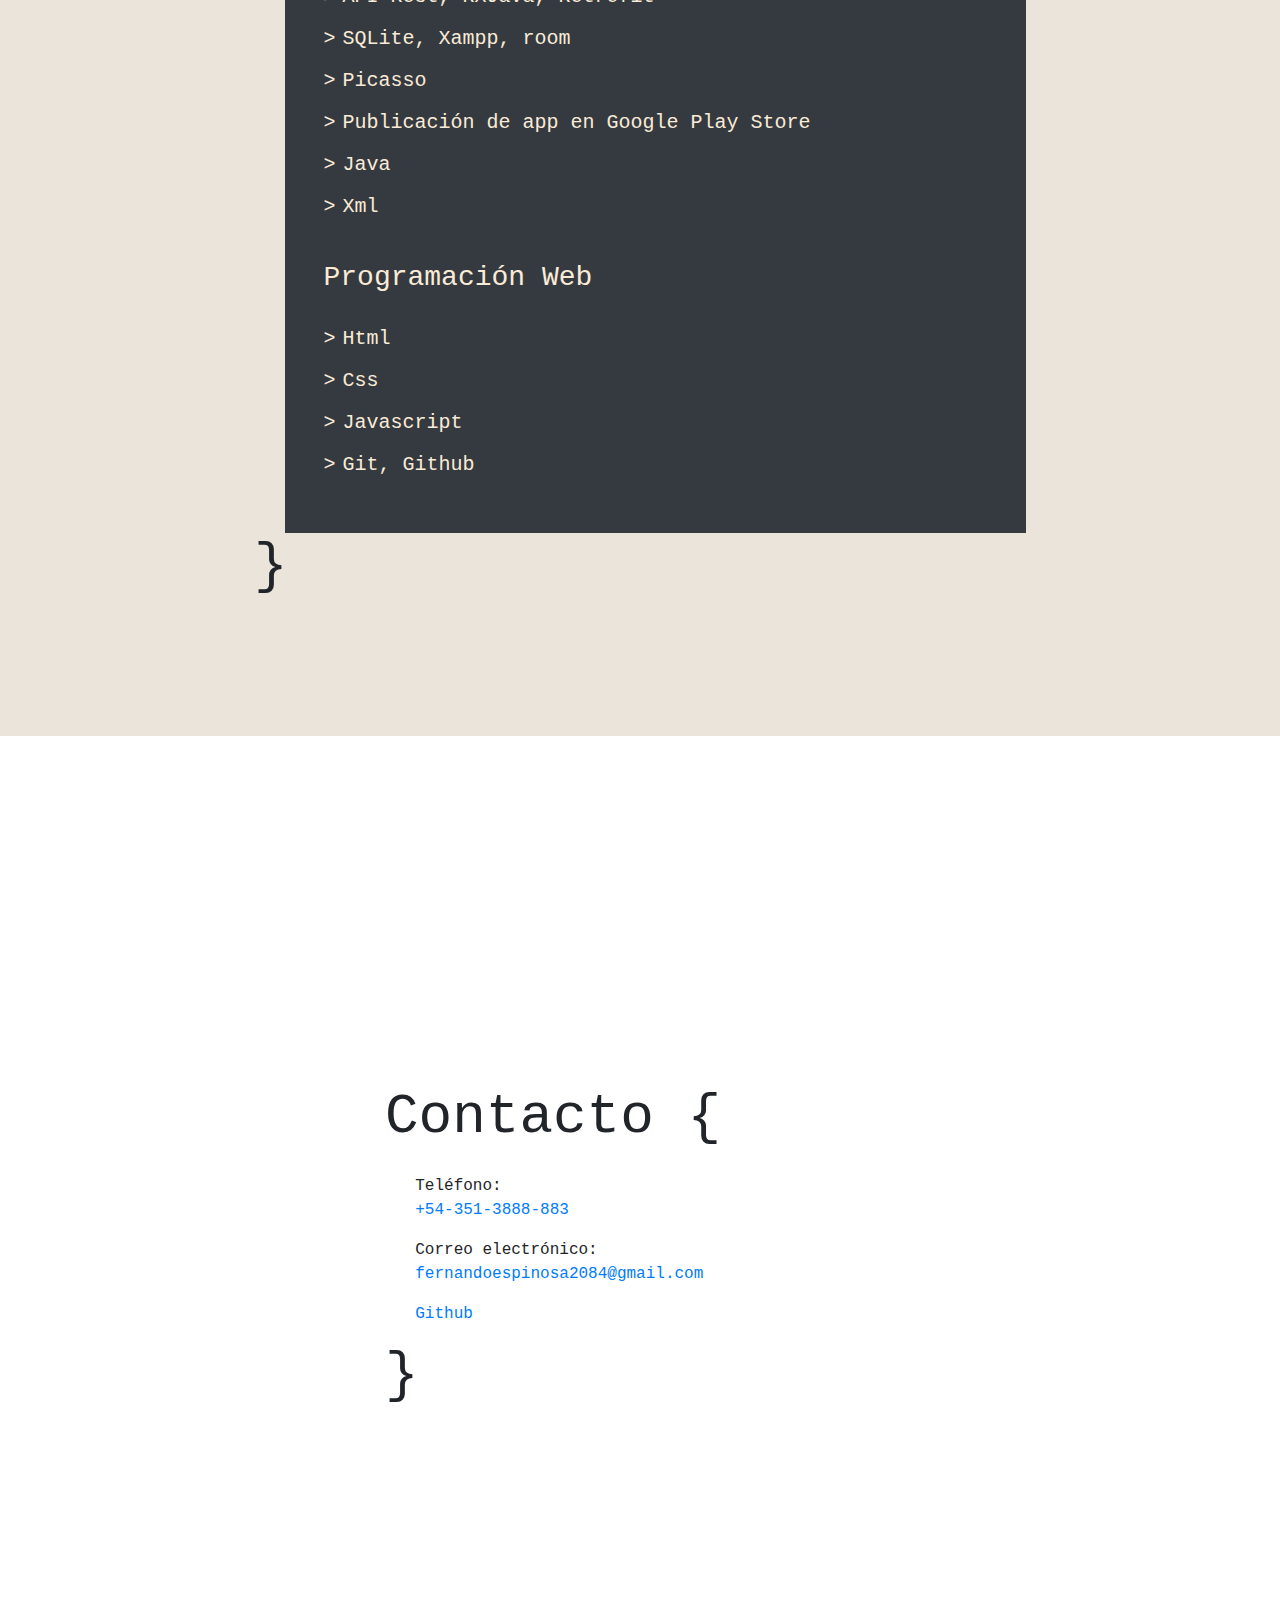
==== commit cb9391e8: "Added Android and web developong  skills" ====
--- a/index.html
+++ b/index.html
@@ -1,198 +1,280 @@
-<!DOCTYPE html>
-<html>
-<head>
-	<title>Mi Currículum</title>
-	<meta charset="utf-8">
-	<meta name="viewport" content="width=device-width, initial-scale=1">
-	<link rel="stylesheet" type="text/css" href="https://stackpath.bootstrapcdn.com/bootstrap/4.5.2/css/bootstrap.min.css">
-	<link rel="stylesheet" type="text/css" href="style.css">
-</head>
-<body>
-	<header>
-		<nav class="navbar navbar-expand-lg navbar-dark bg-dark fixed-top">
-			<button class="navbar-toggler" type="button" data-toggle="collapse" data-target="#navbarNav" aria-controls="navbarNav" aria-expanded="false" aria-label="Toggle navigation">
-				<span class="navbar-toggler-icon"></span>
-			</button>
-			<div class="collapse navbar-collapse" id="navbarNav">
-				<ul class="navbar-nav">
-					<li class="nav-item active">
-						<a class="nav-link" href="#home">Fernando Espinosa</a>
-					</li>
-					<li class="nav-item">
-						<a class="nav-link" href="#experiencia">Experiencia</a>
-					</li>
-					<li class="nav-item">
-						<a class="nav-link" href="#estudios">Estudios</a>
-					</li>
-					<li class="nav-item">
-						<a class="nav-link" href="#contacto">Contacto</a>
-					</li>
-				</ul>
-
-				<ul class="navbar-nav ml-auto">
-                    <li class="nav-item">
-                        <a class="nav-link" href="index-en.html">English version</a>
-                    </li>
-                </ul>
-				
-			</div>
-		</nav>
-	</header>
-
-	<section id="home" class="section">
-		<div id = "home-container" >
-			<div id="home-title-container">
-				<h1 id="section-title-orange" class="display-4"> CV--> <br><span id="section-title-yellow">Fernando Espinosa</span></h1>
-				<h2 id="section-title-white" class="display-4">Desarrollador Android</h2>
-				<h4 id="section-title-white" class="display-5">Diseñador gráfico/UI/UX</h4>
-				<h1 id="white-bracket" class="display-4">{</h1>
-			</div>
-
-			
-			<p class="lead">
-
-				Luego de trabajar como diseñadpr gráfico y de fundar una compañia editorial, me interesé por el desarrollo en
-				Android. Además de las aplicaciones realizadas en diferentes cursos, trabajé en una empresa de IT como diseñador
-				UI/UX, donde aprendí los estándares y prácticas de la industria, incluyendo las metodologías ágiles. 
-				Sigo aprendiendo uno a uno cada framework, cada librería y herramienta que demanden mis proyectos personales y la industria para estar siempre actualizado.
-
-			</p>
-			
-			<h2 id="white-bracket" class="display-4">}</h2>
-		
-		</div>
-		
-	</section>
-
-	<section id="experiencia" class="section">
-		<div id="experiencia-container" class="container">
-			<h1 class="display-4">Experiencia{</h1>
-			<div id="all-cards-container" class="row">
-
-				<div class="col-md-4">
-					<div class="card mb-4">
-						<div class="card-body">
-							<h5 class="card-title">Diseñador UI/UX</h5>
-							<p class="company-name">@ Ross (Servicios de Software)</p>
-							<p class="date">03/21 - 10/21</p>
-							<p class="card-text">   
-								/* Experiencia trabajando con metodologías ágiles. Esta fue una gran oportunidad para aprender 
-								las prácticas y estándares de la industria del software. Mis habilidades de comunicación con 
-								el cliente fueron un aporte muy valorado. */ 
-							</p>
-                        </div>
-					</div>
-				</div>
-
-				<div class="col-md-4">
-					<div class="card mb-4">
-						<div class="card-body">
-							<h5 class="card-title">Fundador y director</h5>
-							<p class="company-name">@ La Torre Encantada (Editorial)</p>
-							<p class="date">01/11 - actualidad</p>
-							<p class="card-text">   
-								/* Mi primer aventura como emprendedor fue crear una 
-								editorial de libros infantiles. Su activo principal 
-								es mi libro con más de 15.000 ventas. */</p>
-						</div>
-					</div>
-				</div>
-
-				<div class="col-md-4">
-					<div class="card mb-4">
-						<div class="card-body">
-							<h5 class="card-title">Diseñador gráfico y redactor publicitario</h5>
-							<p class="company-name">@ Asistencia Creativa (Estudio de diseño)</p>
-							<p class="date">04/10 - 05/11</p>
-							<p class="card-text"> 
-								/* Diseño gráfico y redacción publicitaria galardonada 
-								en esta agencia de diseño de primer nivel*/</p>
-						</p>
-						</div>
-					</div>
-				</div>
-
-			</div>
-			<h1 class="display-4">}</h1>
-		</div>
-	</section>
-
-	<section id="estudios" class="section">
-		<div id="estudios-container" class="container">
-			<h2 class="display-4">Estudios {</h2>
-			
-			<div id="carreras-container" class="row">
-
-				<div class="col-md-6">
-					<h3 class="carrera">Tecnicatura en Diseño Gráfico y Publicitario</h3>
-					<p>@ Instituto Superior Mariano Moreno - 2004-2007</p>
-				</div>
-			
-				<div class="col-md-6">
-					<h3 class="carrera">Licenciatura en Diseño Gráfico</h3>
-					<p>@ Universidad Empresarial Siglo 21 - 2008-2010</p>			
-				</div>
-
-			</div>
-
-
-
-			<div id="cursos-container">
-				<h3>Cursos {</h3>
-				
-				<div class="row">
-
-					<div class="col-md-6">
-						<h6 class="course-date">Udemy - 2024 (en curso)</h6>
-						<h5 id="course-name">The complete Android 15 course - Master Java & Kotlin</h5>
-					</div>
-					
-					<div class="col-md-6">
-						<h6 class="course-date">Udemy - 2022</h6>
-						<h5 id="course-name">Arquitectura de apps: MVP, Dagger, RXJava, Retrofit</h5>
-					</div>
-					
-					<div class="col-md-6">
-						<h6 class="course-date">Udemy - 2022</h6>
-						<h5 id="course-name">Room Android. Persistencia de datos</h5>
-					</div>
-					
-					<div class="col-md-6">
-						<h6 class="course-date">Udemy - 2022</h6>
-						<h5> Crea una app de red social con chat estilo Whatsapp en Android</h5>
-					</div>
-	
-				</div>
-				
-				<h3>}</h3>
-
-			</div>
-			
-			<h2 class="display-4">}</h2>
-		
-		</div>
-	</section>
-
-	<section id="contacto" class="section">
-		<div id="contacto-container">
-			<h2 class="display-4">Contacto {</h2>
-			<div class="row">
-				<div class="col-md-6">
-					<p>Teléfono: <br><a href="tel:+543513888883">+54-351-3888-883</a> </p>
-					<p>Correo electrónico: <a href="fernandoespinosa2084@gmail.com">fernandoespinosa2084@gmail.com</a> </p>
-					<a href="https://github.com/FerEspinosa">Github</a><br>
-				</div>
-			</div>
-			<h2 class="display-4">}</h2>
-		</div>
-	</section>
-
-
-	<link src="https://fonts.googleapis.com/css2?family=Source+Code+Pro:wght@900&display=swap"></link>
-	<script src="https://code.jquery.com/jquery-3.5.1.slim.min.js"></script>
-	<script src="https://cdn.jsdelivr.net/npm/popper.js@1.16.0/dist/umd/popper.min.js"></script>
-	<script src="https://stackpath.bootstrapcdn.com/bootstrap/4.5.2/js/bootstrap.min.js"></script>
-	<script src="script.js"></script>
-
-</body>
-</html>
+<!DOCTYPE html>
+<html>
+<head>
+	<title>Mi Currículum</title>
+	<meta charset="utf-8">
+	<meta name="viewport" content="width=device-width, initial-scale=1">
+	<link rel="stylesheet" type="text/css" href="https://stackpath.bootstrapcdn.com/bootstrap/4.5.2/css/bootstrap.min.css">
+	<link rel="stylesheet" type="text/css" href="style.css">
+</head>
+<body>
+	<header>
+		<nav class="navbar navbar-expand-lg navbar-dark bg-dark fixed-top">
+			<button class="navbar-toggler" type="button" data-toggle="collapse" data-target="#navbarNav" aria-controls="navbarNav" aria-expanded="false" aria-label="Toggle navigation">
+				<span class="navbar-toggler-icon"></span>
+			</button>
+			<div class="collapse navbar-collapse" id="navbarNav">
+				<ul class="navbar-nav">
+					<li class="nav-item active">
+						<a class="nav-link" href="#home">Fernando Espinosa</a>
+					</li>
+					<li class="nav-item">
+						<a class="nav-link" href="#experiencia">Experiencia</a>
+					</li>
+					<li class="nav-item">
+						<a class="nav-link" href="#estudios">Estudios</a>
+					</li>
+					<li class="nav-item">
+						<a class="nav-link" href="#contacto">Contacto</a>
+					</li>
+				</ul>
+
+				<ul class="navbar-nav ml-auto">
+                    <li class="nav-item">
+                        <a class="nav-link" href="index-en.html">English version</a>
+                    </li>
+                </ul>
+				
+			</div>
+		</nav>
+	</header>
+
+	<section id="home" class="section">
+		<div id = "home-container" >
+			<div id="home-title-container">
+				<h1 id="section-title-orange" class="display-4"> CV--> <br><span id="section-title-yellow">Fernando Espinosa</span></h1>
+				<h2 id="section-title-white" class="display-4">Desarrollador Android</h2>
+				<h4 id="section-title-white" class="display-5">Diseñador gráfico/UI/UX</h4>
+				<h1 id="white-bracket" class="display-4">{</h1>
+			</div>
+
+			
+			<p class="lead">
+
+				Luego de trabajar en un reconocido estudio de diseño como redactor publicitario y diseñador gráfico, y de fundar una compañia editorial, me interesé por el desarrollo en
+				Android. Además de las aplicaciones realizadas en diferentes cursos, trabajé en una empresa de IT como diseñador
+				UI/UX, donde aprendí los estándares y prácticas de la industria, incluyendo las metodologías ágiles. 
+				Sigo aprendiendo uno a uno cada framework, cada librería y herramienta que demanden mis proyectos personales y la industria para estar siempre actualizado.
+
+			</p>
+			
+			<h2 class="display-4">}</h2>
+		
+		</div>
+		
+	</section>
+
+	<section id="experiencia" class="section">
+		<div id="experiencia-container" class="container">
+			<h1 class="display-4">Experiencia {</h1>
+			<div id="all-cards-container" class="row">
+
+				<div class="col-md-4">
+					<div class="card mb-4">
+						<div class="card-body">
+							<h5 class="card-title">Diseñador UI/UX</h5>
+							<p class="company-name">@ Ross (Servicios de Software)</p>
+							<p class="date">03/21 - 10/21</p>
+							<p class="card-text">   
+								/* Experiencia trabajando con metodologías ágiles. Esta fue una gran oportunidad para aprender 
+								las prácticas y estándares de la industria del software. Mis habilidades de comunicación con 
+								el cliente fueron un aporte muy valorado. */ 
+							</p>
+                        </div>
+					</div>
+				</div>
+
+				<div class="col-md-4">
+					<div class="card mb-4">
+						<div class="card-body">
+							<h5 class="card-title">Fundador y director</h5>
+							<p class="company-name">@ La Torre Encantada (Editorial)</p>
+							<p class="date">01/11 - actualidad</p>
+							<p class="card-text">   
+								/* Mi primer aventura como emprendedor fue crear una 
+								editorial de libros infantiles. Su activo principal 
+								es mi libro con más de 15.000 ventas. */</p>
+						</div>
+					</div>
+				</div>
+
+				<div class="col-md-4">
+					<div class="card mb-4">
+						<div class="card-body">
+							<h5 class="card-title">Diseñador gráfico y redactor publicitario</h5>
+							<p class="company-name">@ Asistencia Creativa (Estudio de diseño)</p>
+							<p class="date">04/10 - 05/11</p>
+							<p class="card-text"> 
+								/* Diseño gráfico y redacción publicitaria galardonada 
+								en esta agencia de diseño de primer nivel*/</p>
+						</p>
+						</div>
+					</div>
+				</div>
+
+			</div>
+			<h1 class="display-4">}</h1>
+		</div>
+	</section>
+
+	<section id="estudios" class="section">
+		<div id="estudios-container" class="container">
+
+			<h2 class="display-4">Estudios {</h2>
+			
+			<div id="carreras-container" class="row">
+
+				<div class="col-md-6">
+					<h3 class="carrera">Tecnicatura en Diseño Gráfico y Publicitario</h3>
+					<p>@ Instituto Superior Mariano Moreno - 2004-2007</p>
+				</div>
+			
+				<div class="col-md-6">
+					<h3 class="carrera">Licenciatura en Diseño Gráfico</h3>
+					<p>@ Universidad Empresarial Siglo 21 - 2008-2010</p>			
+				</div>
+
+			</div>
+
+            <h3>Cursos {</h3>
+
+            <div class="row">
+                
+                
+                
+                <div class="col-md-6">                    
+                    <h6 class="course-date">Udemy - 2024 (en curso)</h6>
+                    <h5 id="course-name">The complete Android 15 course - Master Java & Kotlin</h5>
+                </div>
+                
+                <div class="col-md-6">
+                    <h6 class="course-date">Udemy - 2022</h6>
+                    <h5 id="course-name">Arquitectura de apps: MVP, Dagger, RXJava, Retrofit</h5>        
+                </div>
+                
+                <div class="col-md-6">
+                    <h6 class="course-date">Udemy - 2022</h6>
+                    <h5 id="course-name">Room Android. Persistencia de datos</h5>
+                </div>
+                        
+                <div class="col-md-6">
+                    <h6 class="course-date">Udemy - 2022</h6>
+                    <h5> Crea una app de red social con chat estilo Whatsapp en Android</h5>
+                </div>
+
+                
+            
+            </div>
+            
+            <h3>}</h3>
+            
+				
+
+            <div class="cursos-container">
+                
+                <h3>Programación Android</h3><br>
+
+                <div class="android-item">
+                    <h5>> </h5> <h5>Fragments</h5>
+                </div>
+
+                <div class="android-item">
+                    <h5>> </h5> <h5>Arquitectura MVP, MVVM </h5>
+                </div>
+
+                <div class="android-item">
+                    <h5>> </h5> <h5>Data binding </h5>
+                </div>
+                
+                <div class="android-item">
+                    <h5>> </h5> <h5>Async Task </h5>
+                </div>
+
+                <div class="android-item">
+                    <h5>> </h5> <h5>Firebase, Firestore, Authentication, real time database </h5>
+                </div>
+
+                <div class="android-item">
+                    <h5>> </h5> <h5>push notifications </h5>
+                </div>
+
+                <div class="android-item">
+                    <h5>> </h5> <h5>API Rest, RXJava, Retrofit </h5>
+                </div>
+
+                <div class="android-item">
+                    <h5>> </h5> <h5>SQLite, Xampp, room </h5>
+                </div>
+
+                <div class="android-item">
+                    <h5>> </h5> <h5>Picasso </h5>
+                </div>
+
+                <div class="android-item">
+                    <h5>> </h5> <h5>Publicación de app en Google Play Store </h5>
+                </div>
+
+                <div class="android-item">
+                    <h5>> </h5> <h5>Java </h5>
+                </div>
+
+                <div class="android-item">
+                    <h5>> </h5> <h5>Xml </h5>
+                </div>
+
+                <br>
+
+                <h3>Programación Web</h3><br>
+
+                <div class="android-item">
+                    <h5>> </h5> <h5>Html </h5>
+                </div>
+
+                <div class="android-item">
+                    <h5>> </h5> <h5>Css </h5>
+                </div>
+
+                <div class="android-item">
+                    <h5>> </h5> <h5>Javascript </h5>
+                </div>
+
+                <div class="android-item">
+                    <h5>> </h5> <h5>Git, Github </h5>
+                </div>
+        
+            </div>
+
+            <h2 class="display-4">}</h2>
+  
+        </div>
+    </section>
+
+
+
+
+
+
+
+	<section id="contacto" class="section">
+		<div id="contacto-container">
+			<h2 class="display-4">Contacto {</h2>
+			<div class="row">
+				<div class="col-md-6">
+					<p>Teléfono: <br><a href="tel:+543513888883">+54-351-3888-883</a> </p>
+					<p>Correo electrónico: <a href="fernandoespinosa2084@gmail.com">fernandoespinosa2084@gmail.com</a> </p>
+					<a href="https://github.com/FerEspinosa">Github</a><br>
+				</div>
+			</div>
+			<h2 class="display-4">}</h2>
+		</div>
+	</section>
+
+
+	<link src="https://fonts.googleapis.com/css2?family=Source+Code+Pro:wght@900&display=swap"></link>
+	<script src="https://code.jquery.com/jquery-3.5.1.slim.min.js"></script>
+	<script src="https://cdn.jsdelivr.net/npm/popper.js@1.16.0/dist/umd/popper.min.js"></script>
+	<script src="https://stackpath.bootstrapcdn.com/bootstrap/4.5.2/js/bootstrap.min.js"></script>
+	<script src="script.js"></script>
+
+</body>
+</html>
--- a/style.css
+++ b/style.css
@@ -2,7 +2,7 @@
 	position: relative;
 	height: fit-content;
 	min-height: 100vh;
-	margin-top: 10%;
+	padding-top: 10%;
 	display: flex;
 	align-items: center;
 	justify-content: center;
@@ -11,10 +11,6 @@
 	font-family: 'Source Code Pro', monospace;
   }
 
-#home-title-container {
-	display: flex;
-	flex-direction: column;
-}
 
 
 #section-title-orange{
@@ -45,7 +41,7 @@
 #home {
 	background:  rgb(44, 44, 44);
 	margin-top: 50px;
-	height: 90vp;
+
     padding-left: 5px;
     padding-right: 5px;
     padding-top: 20px;
@@ -55,8 +51,6 @@
 #home-container {
 	padding-left: 5%;
 	padding-right: 5%;
-    margin-top: 10%;
-	margin-bottom: 10%;
 	max-width: 900px;
 	color: #97dada;
 	font-family: 'Source Code Pro', monospace;
@@ -116,12 +110,8 @@
 	padding: 1rem;
 }
  
-#all-cards-container {
-	min-height: fit-content;
-	margin-top: 4%;	 
-}
 
-#cursos-container{
+.cursos-container{
 	background-color: #343a40;
 	margin-right: 0px;
 	margin-left: 4%;
@@ -131,6 +121,16 @@
 
 #course-name {
 	margin-bottom: 10%;
+}
+
+.android-item {
+	display: flex;
+	flex-direction: row;
+	margin-bottom: 10px;
+}
+
+.android-item > h5 {
+	margin-right: 7px;
 }
 
 .course-date {
@@ -190,4 +190,4 @@
     .display-5{
         font-size:large;
     }
-}
+}   